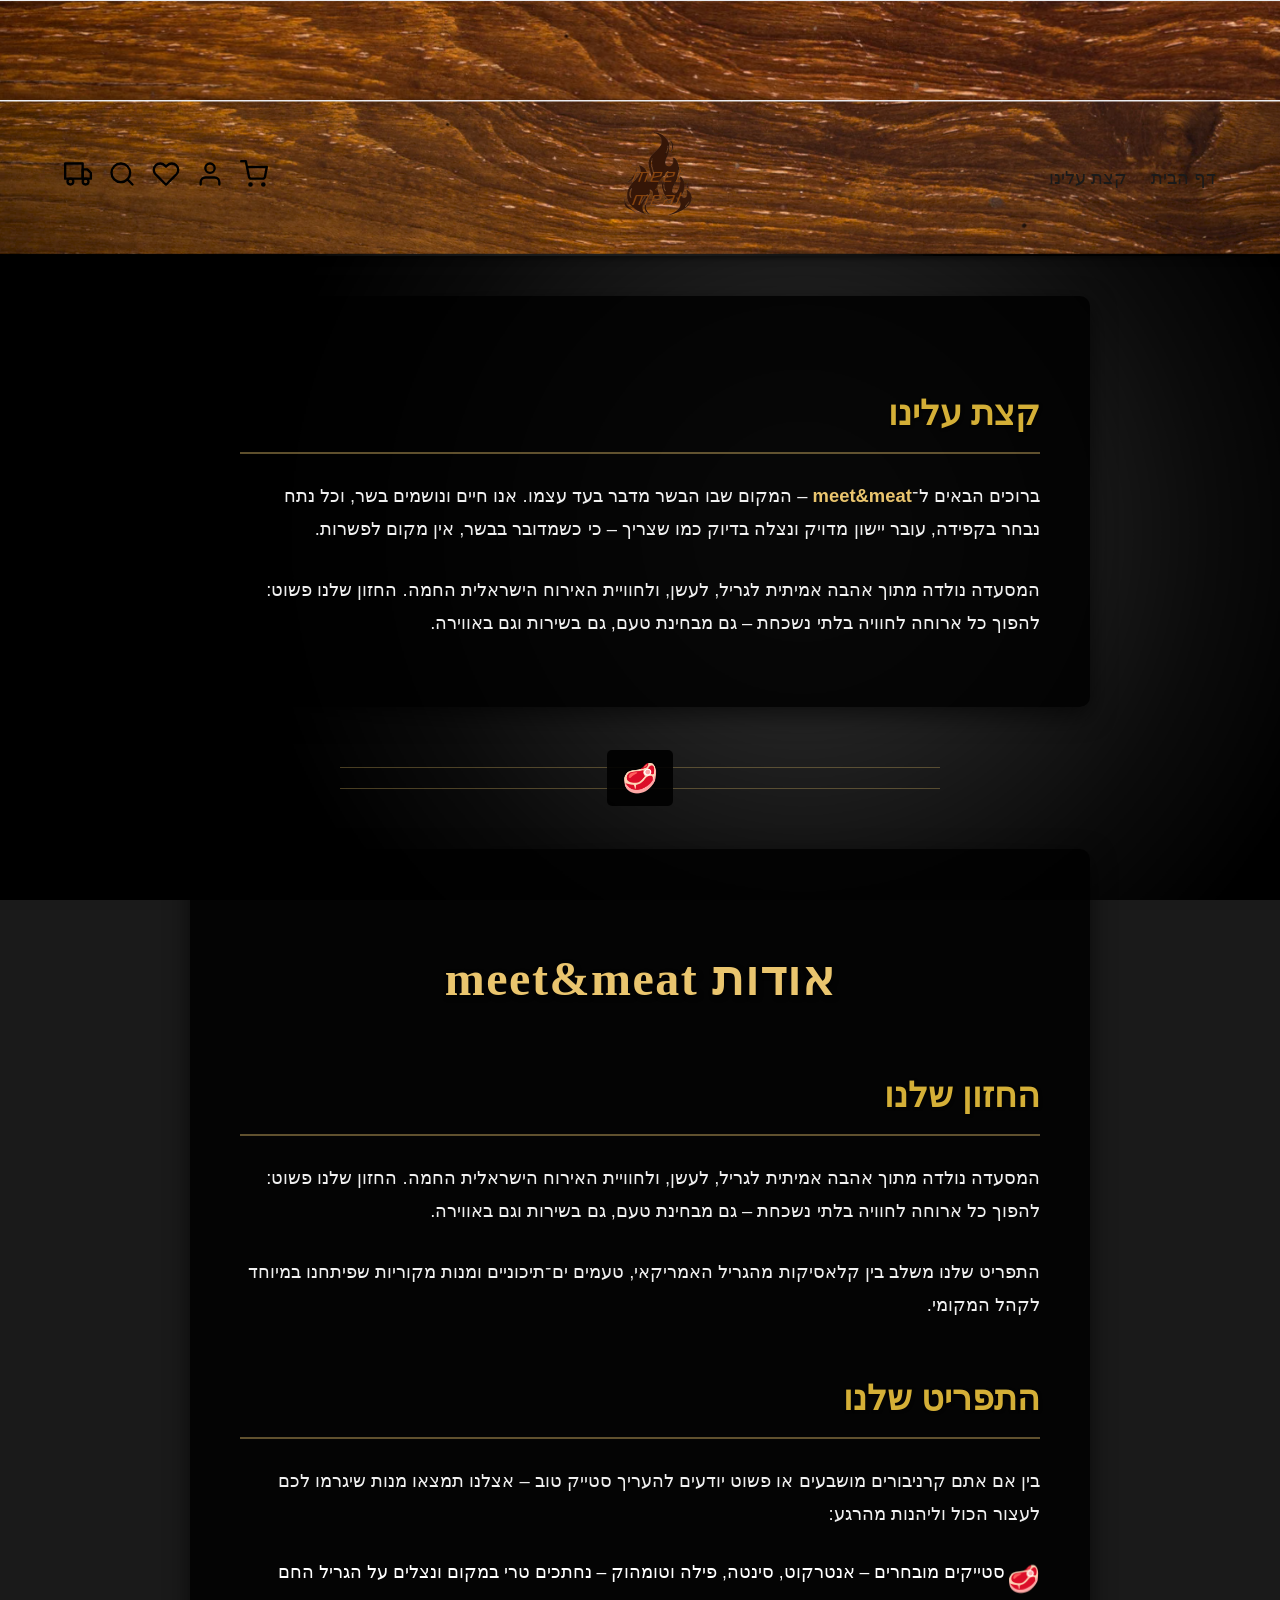
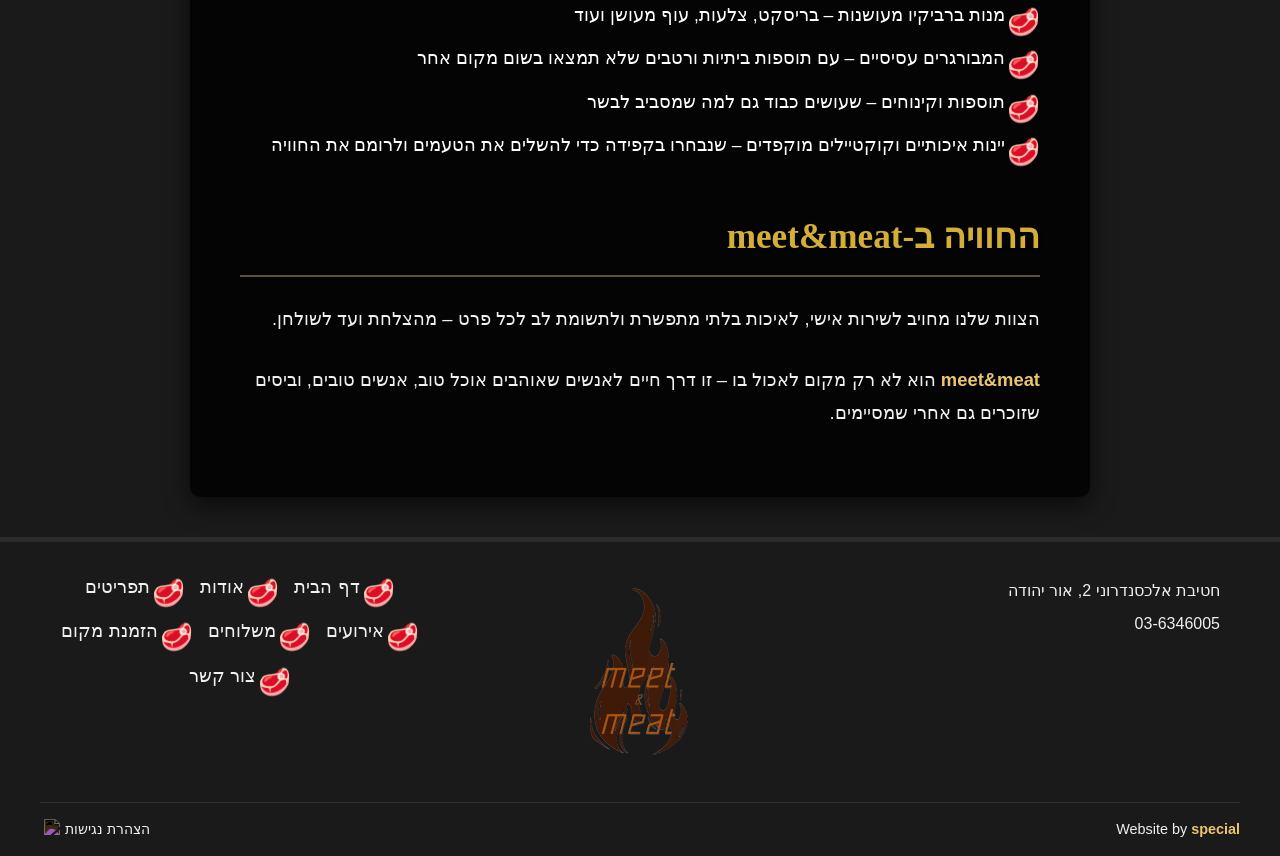
==== html/About1.html @ e1fad588 "racheli 5" ====
<!DOCTYPE html>
<html lang="he" dir="rtl">
<head>
    <meta charset="UTF-8">
    <title>אודות</title>
    <link rel="stylesheet" href="../CSS/css.css">

</head>

<body class="About_body" id="AboutB">
      <header>
    <div class="header">

      <div class="nav_header">

        <div id="rightHead">
          <div id="homepaper"><a href="../html/Main.html">דף הבית</a></div>
          <div id="homepaper"><a href="../html/About1.html">קצת עלינו</a> </div>
        </div>
        <div><img src="../image/לוגו בלי רקע צבע טוב.png" width="80px" height="110px"></div>
        <div id="leftHead">
          <div id="icon"><img src="../image/shopping-cart.svg"></div>
          <div id="icon"><img src="../image/user.svg"></div>
          <div id="icon"><img src="../image/heart.svg"></div>
          <div id="icon"><img src="../image/search.svg"></div>
          <div id="icon"><img src="../image/truck.svg"></div>
        </div>
      </div>


    </div>
  </header>

   

    <section class="about-intro-section">
        <h2 class="section-title">קצת עלינו</h2>
        <p>ברוכים הבאים ל־<strong>meet&meat</strong> – המקום שבו הבשר מדבר בעד עצמו. אנו חיים ונושמים בשר, וכל נתח נבחר בקפידה, עובר יישון מדויק ונצלה בדיוק כמו שצריך – כי כשמדובר בבשר, אין מקום לפשרות.</p>
        <p>המסעדה נולדה מתוך אהבה אמיתית לגריל, לעשן, ולחוויית האירוח הישראלית החמה. החזון שלנו פשוט: להפוך כל ארוחה לחוויה בלתי נשכחת – גם מבחינת טעם, גם בשירות וגם באווירה.</p>
    </section>

    <div class="divider">
        <span class="divider-icon">🥩</span>
    </div>

    <main class="about-content-main">
        <h1 class="main-about-title">אודות meet&meat</h1>

        <section class="content-section">
            <h2 class="section-title">החזון שלנו</h2>
            <p>המסעדה נולדה מתוך אהבה אמיתית לגריל, לעשן, ולחוויית האירוח הישראלית החמה. החזון שלנו פשוט: להפוך כל ארוחה לחוויה בלתי נשכחת – גם מבחינת טעם, גם בשירות וגם באווירה.</p>
            <p>התפריט שלנו משלב בין קלאסיקות מהגריל האמריקאי, טעמים ים־תיכוניים ומנות מקוריות שפיתחנו במיוחד לקהל המקומי.</p>
        </section>

        <section class="content-section">
            <h2 class="section-title">התפריט שלנו</h2>
            <p>בין אם אתם קרניבורים מושבעים או פשוט יודעים להעריך סטייק טוב – אצלנו תמצאו מנות שיגרמו לכם לעצור הכול וליהנות מהרגע:</p>
            <ul>
                <li>סטייקים מובחרים – אנטרקוט, סינטה, פילה וטומהוק – נחתכים טרי במקום ונצלים על הגריל החם</li>
                <li>מנות ברביקיו מעושנות – בריסקט, צלעות, עוף מעושן ועוד</li>
                <li>המבורגרים עסיסיים – עם תוספות ביתיות ורטבים שלא תמצאו בשום מקום אחר</li>
                <li>תוספות וקינוחים – שעושים כבוד גם למה שמסביב לבשר</li>
                <li>יינות איכותיים וקוקטיילים מוקפדים – שנבחרו בקפידה כדי להשלים את הטעמים ולרומם את החוויה</li>
            </ul>
        </section>

        <section class="content-section">
            <h2 class="section-title">החוויה ב-meet&meat</h2>
            <p>הצוות שלנו מחויב לשירות אישי, לאיכות בלתי מתפשרת ולתשומת לב לכל פרט – מהצלחת ועד לשולחן.</p>
            <p><strong>meet&meat</strong> הוא לא רק מקום לאכול בו – זו דרך חיים לאנשים שאוהבים אוכל טוב, אנשים טובים, וביסים שזוכרים גם אחרי שמסיימים.</p>
        </section>
    </main>

    <footer class="contact-footer">
        <div class="footer-content">
            <div class="footer-section contact-details">
                <p>חטיבת אלכסנדרוני 2, אור יהודה</p>
                <p>03-6346005</p>
            </div>
            <div class="footer-section footer-logo">
                <img src="../image/לוגו בלי רקע צבע טוב.png" alt="לוגו המסעדה - אצל שוכי במטבח" class="shuchi-logo">
                </div>
            <div class="footer-section footer-links">
                <ul>
                    <li><a href="#">דף הבית</a></li>
                    <li><a href="#">אודות</a></li>
                    <li><a href="#">תפריטים</a></li>
                    <li><a href="#">אירועים</a></li>
                    <li><a href="#">משלוחים</a></li>
                    <li><a href="#">הזמנת מקום</a></li>
                    <li><a href="#">צור קשר</a></li>
                </ul>
            </div>
        </div>
        <div class="footer-bottom">
            <span class="website-by">Website by <span class="special-text">special</span></span>
            <span class="accessibility-statement">הצהרת נגישות <img src="../image/accessibility-icon.png" alt="נגישות" class="accessibility-icon"></span>
            </div>
    </footer>

</body>
</html>
---- CSS/css.css ----
body {
  font-family: Arial, Helvetica, sans-serif;
  margin: 0;
  direction: rtl;
  background-image: url(../image/screen2.png);
  background-size: cover;
  background-attachment: fixed;
  background-color: #121212;
  color: #f0f0f0;
  line-height: 1.6;
}

/* --- עיצובי המודל (חלון קופץ) וטפסים --- */
.modal-backdrop {
  position: fixed;
  inset: 0;
  background: rgba(0, 0, 0, 0.45);
  display: flex;
  align-items: center;
  justify-content: center;
  z-index: 9999;
}

.newh2 {
  text-align: center;
}

.modal {
  background: #8e511c;
  border-radius: 8px;
  max-width: 380px;
  width: 90%;
  padding: 24px;
  box-shadow: 0 4px 12px rgba(0, 0, 0, 0.25);
  position: relative;
}

.modal h2 {
  margin-top: 0;
  font-size: 1.4rem;
  text-align: center;
}

.modal button {
  width: 100%;
  padding: 10px 0;
  margin-top: 12px;
  font-size: 1rem;
  border: none;
  border-radius: 6px;
  cursor: pointer;
  transition: background .2s;
}

.primary {
  background: #eac56e;
  color: #fff;
}

.primary:hover {
  background: #ffffff;
  color: black;
}

.secondary {
  background: #eac56e;
  color: #fff;
}

.secondary:hover {
  background: #fff;
  color: black;
}

.enterManager {
  background: #eac56e;
  color: #fff;
}

.enterManager:hover {
  background: #fff;
  color: black;
}

/* כפתור סגירה */
.close {
  position: absolute;
  top: 8px;
  right: 8px;
  width: auto;
  padding: 0;
  margin: 0;
  font-size: 1.2rem;
  line-height: 1;
  background: none;
  border: none;
  cursor: pointer;
  color: #666;
  width: 32px;
}

/* טופס הכניסה שמוסתר בהתחלה */
#loginForm {
  display: none;
  margin-top: 20px;
}

#loginForm input {
  width: 95%;
  padding: 8px;
  margin-top: 8px;
  border: 1px solid #ccc;
  border-radius: 4px;
  font-size: 1rem;
}

#loginForm .submit {
  margin-top: 14px;
  background: #eac56e;
  color: #fff;
}

#loginForm .submit:hover {
  background: #fff;
}

.new-Pop {
  position: fixed;
  flex-direction: column;
  inset: 0;
  background: rgba(0, 0, 0, 0.45);
  display: flex;
  align-items: center;
  justify-content: center;
  z-index: 9999;
}

.modalNEW {
  background: #8e511c;
  border-radius: 8px;
  max-width: 600px;
  height: 380px;
  width: 90%;
  padding: 24px;
  box-shadow: 0 4px 12px rgba(0, 0, 0, 0.25);
  position: relative;
}

/* השדות והכפתור בטופס */
#loginFormNew input,
#loginFormNew button {
  width: 100%;
  box-sizing: border-box;
}

#loginFormNew input {
  width: 100%;
  padding: 8px 10px;
  font-size: 1rem;
  border: 1px solid #ccc;
  border-radius: 4px;
  margin-bottom: 20px;
}

#loginFormNew input:last-child {
  margin-bottom: 0;
}

/* ריווח פנימי נעים יותר לשדות */
#loginFormNew input {
  padding: 8px 10px;
  font-size: 1rem;
  border: 1px solid #ccc;
  border-radius: 4px;
}

/* סגנון לכפתור (דוגמה) */
#loginFormNew .submit {
  padding: 10px 0;
  background: #eac56e;
  color: #fff;
  border: none;
  border-radius: 6px;
  cursor: pointer;
  font-size: 1rem;
}

/* עיצוב טופס המנהל */
#manager {
  display: flex;
  flex-direction: column;
  gap: 12px;
  width: 100%;
}

/* שדות קלט */
#manager input {
  width: 100%;
  padding: 10px 12px;
  font-size: 1rem;
  border: 1px solid #ccc;
  border-radius: 6px;
  box-sizing: border-box;
  background: #fff;
  text-align: right;
}

/* כפתור כניסה */
#manager .submit {
  width: 100%;
  padding: 12px 0;
  background: #eac56e;
  color: #fff;
  font-weight: bold;
  border: none;
  border-radius: 6px;
  cursor: pointer;
  transition: .25s;
}

#manager .submit:hover {
  background: #d8bc5e;
}

.ManagerD1 {
  position: fixed;
  inset: 0;
  background: rgba(0, 0, 0, 0.45);
  display: flex;
  align-items: center;
  justify-content: center;
  z-index: 9999;
}

/* --- סגנונות ספציפיים לדף האודות --- */
body.About_body {
  font-family: Arial, sans-serif;
  line-height: 1.6;
  color: white;
  padding-top: 100px; /* **חשוב: התאם את הערך הזה לגובה המדויק של סרגל הניווט שלך** */
}

/* סגנון כללי לבלוקים המכילים את התוכן הראשי */
.about-intro-section,
.about-content-main {
  max-width: 900px;
  margin: 40px auto;
  background-color: rgba(0, 0, 0, 0.85);
  border-radius: 10px;
  box-shadow: 0 8px 25px rgba(0, 0, 0, 0.6);
  padding: 40px 50px;
  box-sizing: border-box;
}

/* כותרת "אודות meet&meat" הראשית (H1) */
.main-about-title {
  color: #EAC56E;
  text-align: center;
  font-family: 'Georgia', serif;
  font-size: 3em;
  margin-bottom: 40px;
  text-shadow: 2px 2px 5px rgba(0,0,0,0.7);
  letter-spacing: 1.5px;
  padding-top: 20px;
}

/* כותרות סעיפים (H2) */
.section-title {
  color: #D4AF37;
  font-family: 'Georgia', serif;
  font-size: 2.2em;
  margin-top: 50px;
  margin-bottom: 25px;
  text-align: right;
  text-shadow: 1px 1px 3px rgba(0,0,0,0.5);
  border-bottom: 2px solid rgba(234, 197, 110, 0.4);
  padding-bottom: 10px;
}

/* פסקאות */
p {
  font-family: 'Arial', sans-serif;
  font-size: 1.15em;
  margin-bottom: 1.5em;
  line-height: 1.8;
  text-align: right;
  color: #F0F0F0;
}

/* הדגשות טקסט */
strong {
  color: #EAC56E;
  font-weight: bold;
}

/* עיצוב רשימות */
ul {
  list-style: none;
  padding: 0;
  margin-top: 20px;
}

ul li {
  font-family: 'Arial', sans-serif;
  font-size: 1.1em;
  margin-bottom: 15px;
  padding-right: 35px;
  position: relative;
  line-height: 1.6;
}

ul li::before {
  content: '🥩';
  color: #EAC56E;
  position: absolute;
  right: 0;
  top: 0;
  font-size: 1.5em;
}

/* המפריד הויזואלי */
.divider {
  text-align: center;
  margin: 60px auto;
  position: relative;
  width: 70%;
  max-width: 600px;
  border-top: 1px solid rgba(234, 197, 110, 0.3);
  border-bottom: 1px solid rgba(234, 197, 110, 0.3);
  padding: 10px 0;
}

.divider-icon {
  position: absolute;
  top: 50%;
  left: 50%;
  transform: translate(-50%, -50%);
  background-color: rgba(0, 0, 0, 0.9);
  padding: 5px 15px;
  border-radius: 5px;
  color: #EAC56E;
  font-size: 1.8em;
}

/* --- עיצוב הפוטר הכללי (תחתית הדף) --- */
.contact-footer {
    background-color: #1a1a1a;
    color: #f0f0f0;
    padding: 30px 0 15px 0;
    text-align: center;
    direction: rtl;
    font-family: Arial, sans-serif;
    border-top: 5px solid #2c2c2c;
}

/* קונטיינר לתוכן הראשי של הפוטר */
.footer-content {
    display: flex;
    justify-content: space-around;
    align-items: flex-start;
    max-width: 1200px;
    margin: 0 auto;
    padding-bottom: 30px;
}

/* כל סעיף בפוטר (פרטים, לוגו, קישורים) */
.footer-section {
    flex: 1;
    padding: 0 20px;
    text-align: center;
}

/* סעיף פרטי יצירת קשר */
.footer-section.contact-details {
    text-align: right;
    margin-left: auto;
}
.footer-section.contact-details p {
    margin: 5px 0;
    font-size: 1em;
}

/* סעיף הלוגו */
.footer-section.footer-logo {
    display: flex;
    justify-content: center;
    align-items: center;
    flex-direction: column;
}

.shuchi-logo {
    max-width: 180px;
    height: auto;
    filter: brightness(1.2);
}

/* סעיף הקישורים - עכשיו בשורה אחת */
.footer-section.footer-links {
    display: flex;
    justify-content: center;
    flex-wrap: wrap;
    gap: 15px;
    text-align: center;
    margin: 0 auto;
    max-width: 700px;
}

.footer-section.footer-links ul {
    list-style: none;
    padding: 0;
    margin: 0;
    display: flex;
    flex-wrap: wrap;
    justify-content: center;
    gap: 15px;
}

.footer-section.footer-links ul li {
    margin-bottom: 0;
}

.footer-section.footer-links ul li a {
    color: #f0f0f0;
    text-decoration: none;
    font-size: 1.05em;
    transition: color 0.2s ease-in-out;
    white-space: nowrap;
}

.footer-section.footer-links ul li a:hover {
    color: #eac56e;
}

/* החלק התחתון של הפוטר (Website by, נגישות) */
.footer-bottom {
    border-top: 1px solid rgba(255, 255, 255, 0.1);
    padding-top: 15px;
    display: flex;
    justify-content: space-between;
    align-items: center;
    max-width: 1200px;
    margin: 0 auto;
    font-size: 0.9em;
}

.website-by .special-text {
    font-weight: bold;
    color: #eac56e;
}

.accessibility-statement {
    display: flex;
    align-items: center;
    gap: 5px;
}

.accessibility-icon {
    width: 20px;
    height: 20px;
    filter: invert(1);
}

/* רספונסיביות - להתאמה למסכים קטנים */
@media (max-width: 768px) {
    .footer-content {
        flex-direction: column;
        align-items: center;
    }

    .footer-section {
        margin-bottom: 20px;
        padding: 0;
    }

    .footer-section.contact-details,
    .footer-section.footer-links {
        text-align: center;
        margin-left: 0;
        margin-right: 0;
    }

    .footer-section.footer-links ul {
        flex-direction: column;
        gap: 5px;
    }

    .footer-section.footer-links ul li {
        margin-bottom: 5px;
    }

    .footer-bottom {
        flex-direction: column;
        gap: 10px;
    }
}
/* עיצוב כללי */
body {
    direction: rtl;
    margin: 0;
    font-family: 'Rubik', sans-serif;
    background-color: #1a1a1a;
    /* שחור עמוק */
    color: #fff;
}

/* כותרת */
header {
    position: sticky;
    top: 0;
    width: 100%;
    background-image: url('../image/סרגל\ למעלה.png');
    background-size: cover;
    background-repeat: no-repeat;
    background-position: center;
    padding: 1rem 0;
    box-shadow: 0 2px 6px rgba(0, 0, 0, 0.5);
}

/* תפריט ניווט */
/* תפריט ניווט כללי */
.nav_header {
  display: flex;
  justify-content: space-between;
  align-items: center;
  padding: 0.5rem 5%;
  font-family: 'Varela Round', sans-serif;
}

/* צד ימין — קישורים */
#rightHead {
  display: flex;
  gap: 1.5rem;
  align-items: center;
}

#homepaper {
  font-size: 1.1rem;
  color: #fff;
  cursor: pointer;
  text-decoration: none;
  transition: color 0.3s ease;
}

#homepaper:hover {
  color: #ffd28d;
}

/* מרכז — לוגו */
.nav_header img {
  max-height: 100px;
  transition: transform 0.3s ease;
}

.nav_header img:hover {
  transform: scale(1.05);
}

/* צד שמאל — אייקונים */
#leftHead {
  display: flex;
  gap: 1rem;
  align-items: center;
}

#icon {
  position: relative;
  cursor: pointer;
}

#icon img {
  width: 28px;
  height: 28px;
  filter: brightness(0.95);
  transition: transform 0.3s ease, filter 0.3s ease;
}

#icon img:hover {
  transform: scale(1.15);
  filter: brightness(1.2);
}


a{
    text-decoration: none;
    color: #1a1a1a;
}
a:hover {
  color: #ffd28d; /* גוון זהוב נחמד */
}
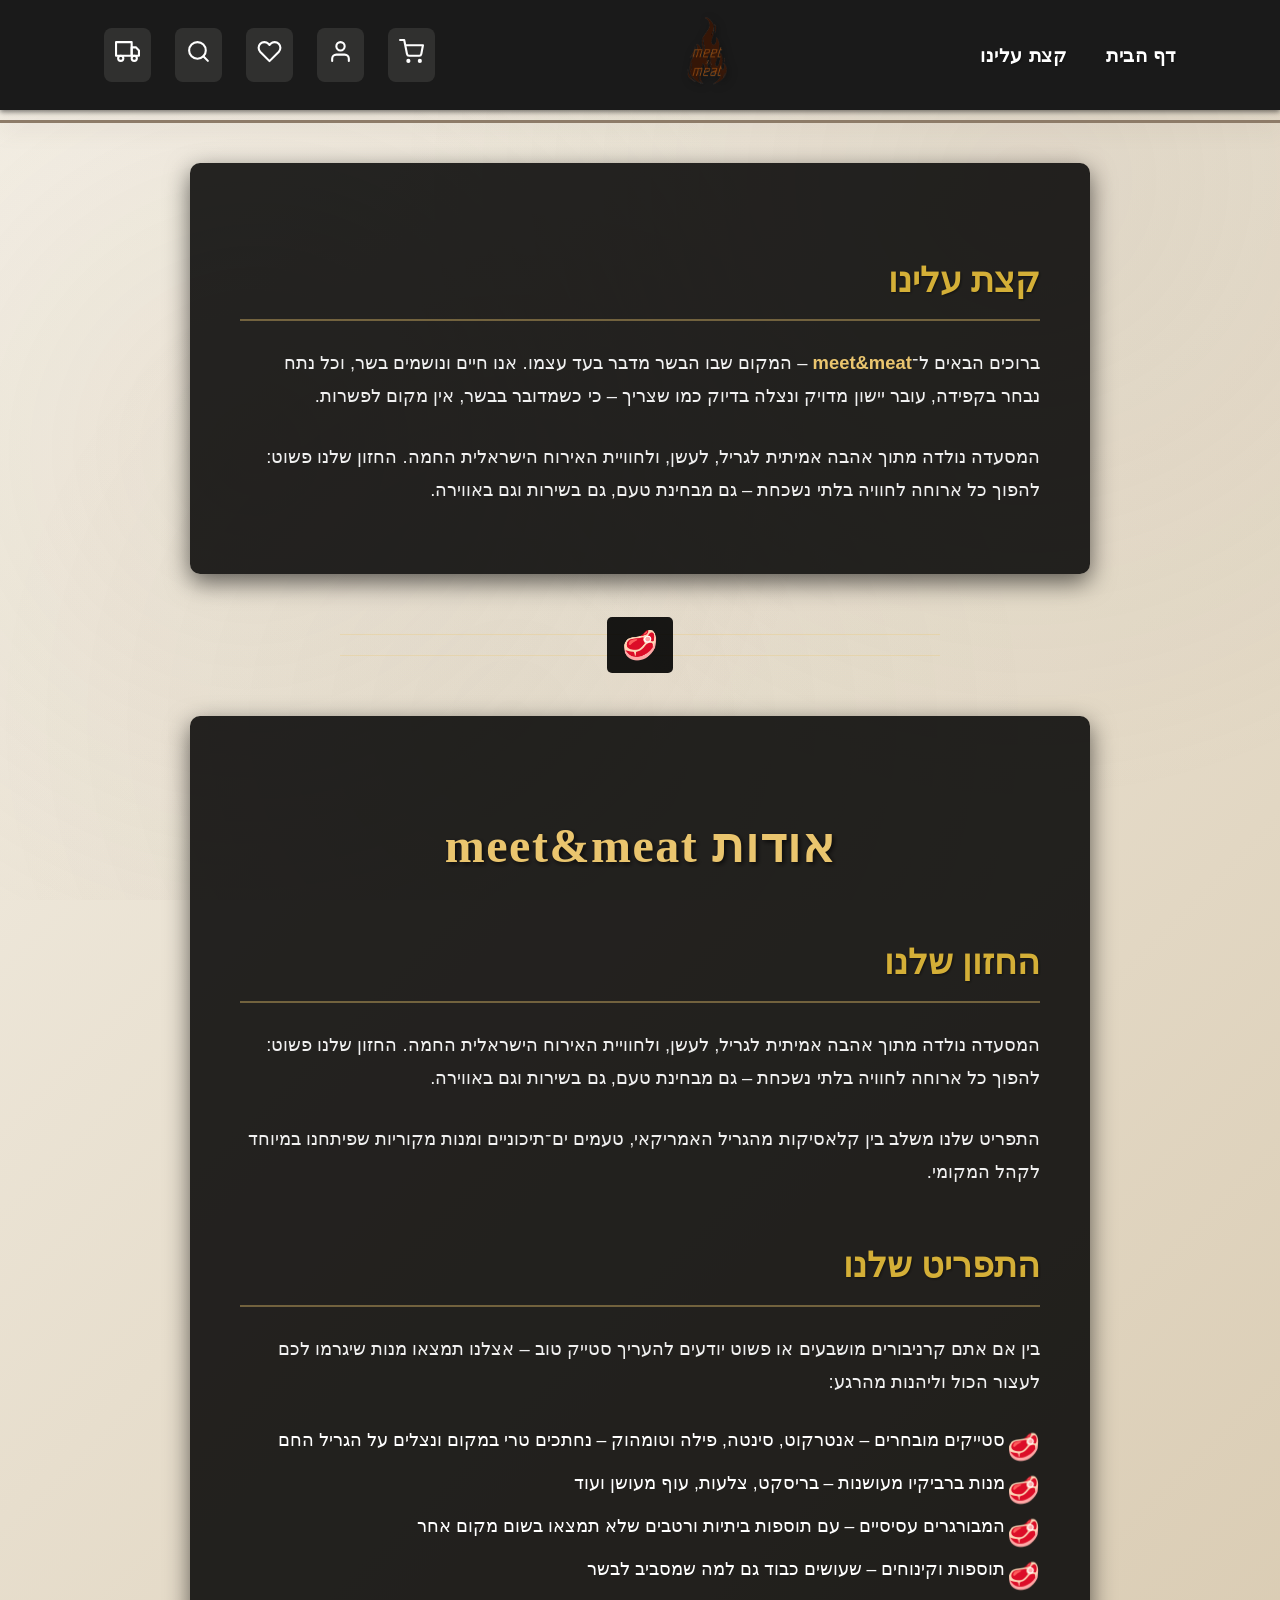
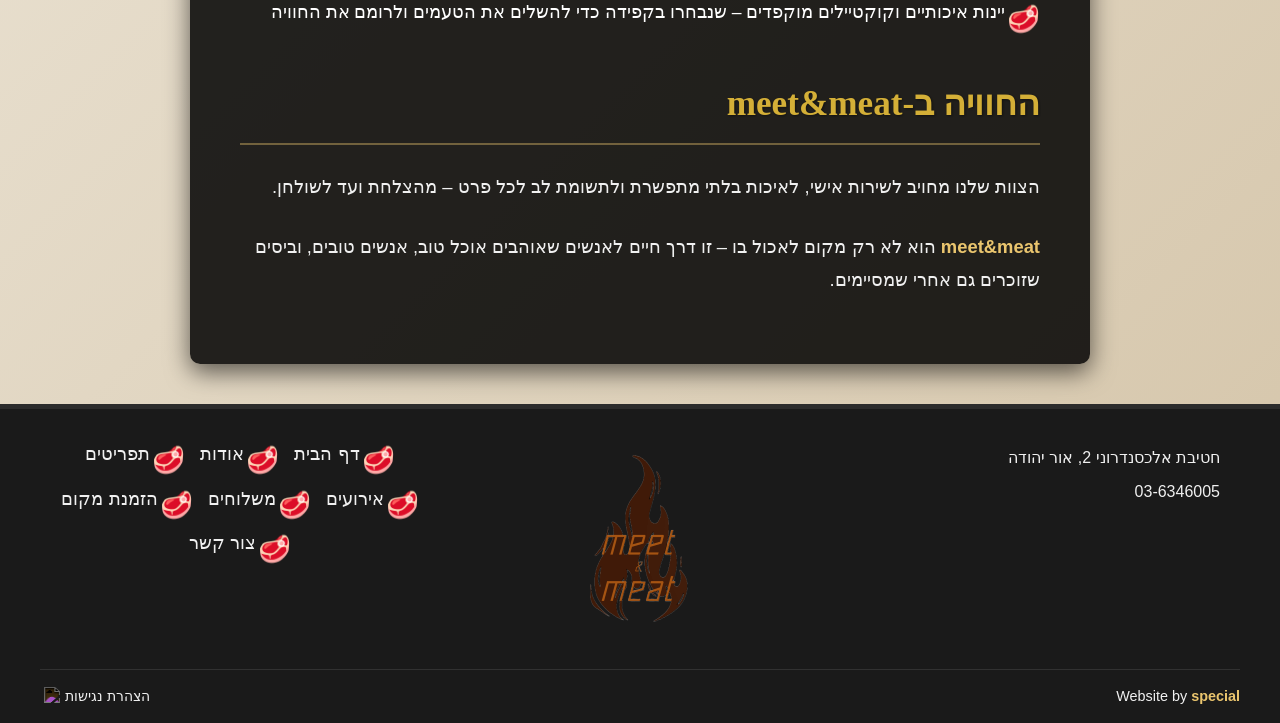
==== commit dc6d6dbc: "racheli 8" ====
--- a/html/About1.html
+++ b/html/About1.html
@@ -6,6 +6,8 @@
     <meta charset="UTF-8">
     <title>אודות</title>
     <link rel="stylesheet" href="../CSS/css.css">
+                    <link rel="stylesheet" href="../CSS/oved_bakfar_style.css">
+
 
 </head>
 
--- a/CSS/css.css
+++ b/CSS/css.css
@@ -1,14 +1,80 @@
+
+/* כללי גוף הדף הכללי - מוגדר פעם אחת בלבד */
 body {
   font-family: Arial, Helvetica, sans-serif;
   margin: 0;
   direction: rtl;
-  background-image: url(../image/screen2.png);
-  background-size: cover;
-  background-attachment: fixed;
-  background-color: #121212;
-  color: #f0f0f0;
+  background-image: url(../image/screen2.png); /* הרקע הקיים */
+  background-size: cover; /* מכסה את כל השטח */
+  background-attachment: fixed; /* שהרקע לא יזוז בגלילה */
+  background-color: #121212; /* צבע גיבוי לרקע */
+  color: #f0f0f0; /* צבע טקסט כללי בהיר */
   line-height: 1.6;
 }
+
+/* --- עיצובי סרגל הניווט (Header) --- */
+.header {
+  position: fixed; /* קבוע בראש הדף */
+  top: 0; /* מיושר לראש הדף */
+  width: 100%; /* רוחב מלא */
+  background-color: #1a1a1a; /* צבע רקע כהה (כמו בתמונה) */
+  color: white;
+  z-index: 1000; /* וודא שהוא מעל שאר התוכן */
+  padding: 10px 0; /* ריווח פנימי עליון ותחתון */
+  box-shadow: 0 2px 5px rgba(0,0,0,0.5); /* צל עדין */
+  display: flex; /* כדי ליישר את התוכן בתוכו */
+  justify-content: center; /* יישור מרכזי של ה-nav_header */
+  align-items: center;
+  height: 110px; /* גובה קבוע, חשוב ל-padding-top של ה-body */
+  box-sizing: border-box; /* וודא שהpadding כלול בגובה */
+}
+
+.nav_header {
+  display: flex;
+  justify-content: space-between;
+  align-items: center;
+  width: 100%;
+  max-width: 1200px; /* הגבלת רוחב התוכן של הסרגל */
+  padding: 0 20px; /* ריווח מהצדדים */
+  box-sizing: border-box;
+}
+
+#rightHead, #leftHead {
+  display: flex;
+  align-items: center;
+  gap: 20px; /* רווח בין אלמנטים */
+}
+
+#homepaper a {
+  color: white;
+  text-decoration: none;
+  font-size: 1.1em;
+  transition: color 0.2s;
+}
+
+#homepaper a:hover {
+  color: #eac56e;
+}
+
+#leftHead #icon img {
+  width: 25px; /* גודל אייקונים */
+  height: 25px;
+  filter: invert(1); /* הופך אייקונים שחורים ללבנים */
+  cursor: pointer;
+  transition: transform 0.2s;
+}
+
+#leftHead #icon img:hover {
+  transform: scale(1.1);
+}
+
+/* לוגו בתוך הכותרת */
+.header img {
+  width: 80px;
+  height: 110px;
+  object-fit: contain;
+}
+
 
 /* --- עיצובי המודל (חלון קופץ) וטפסים --- */
 .modal-backdrop {
@@ -84,6 +150,7 @@
 
 /* כפתור סגירה */
 .close {
+
   position: absolute;
   top: 8px;
   right: 8px;
@@ -146,9 +213,53 @@
   position: relative;
 }
 
-/* השדות והכפתור בטופס */
+#loginForm input:focus {
+    border-color: #8b0000;
+    outline: none;
+    box-shadow: 0 0 0 3px rgba(139, 0, 0, 0.1);
+}
+
+#loginForm .submit {
+    margin-top: 1.2rem;
+    background: #8b0000;
+    color: #ffffff;
+    border: 1px solid #8b0000;
+}
+
+#loginForm .submit:hover {
+    background: #a01010;
+}
+
+/* מודל חדש גדול */
+.new-Pop {
+    position: fixed;
+    inset: 0;
+    background: rgba(0, 0, 0, 0.6);
+    backdrop-filter: blur(4px);
+    display: flex;
+    flex-direction: column;
+    align-items: center;
+    justify-content: center;
+    z-index: 9999;
+}
+
+.modalNEW {
+    background: #ffffff;
+    border-radius: 12px;
+    max-width: 600px;
+    height: auto;
+    min-height: 400px;
+    width: 90%;
+    padding: 2.5rem;
+    box-shadow: 0 20px 60px rgba(0, 0, 0, 0.15);
+    position: relative;
+    border: 1px solid #e5e5e5;
+}
+
+/* טופס התחברות חדש */
 #loginFormNew input,
 #loginFormNew button {
+
   width: 100%;
   box-sizing: border-box;
 }
@@ -237,7 +348,7 @@
   font-family: Arial, sans-serif;
   line-height: 1.6;
   color: white;
-  padding-top: 100px; /* **חשוב: התאם את הערך הזה לגובה המדויק של סרגל הניווט שלך** */
+  padding-top: 120px; /* גובה ההאדר הוא 110px, אז 120px יתן מרווח 10px מהתוכן */
 }
 
 /* סגנון כללי לבלוקים המכילים את התוכן הראשי */
@@ -492,98 +603,23 @@
         flex-direction: column;
         gap: 10px;
     }
-}
-/* עיצוב כללי */
-body {
-    direction: rtl;
-    margin: 0;
-    font-family: 'Rubik', sans-serif;
-    background-color: #1a1a1a;
-    /* שחור עמוק */
-    color: #fff;
-}
-
-/* כותרת */
-header {
-    position: sticky;
-    top: 0;
-    width: 100%;
-    background-image: url('../image/סרגל\ למעלה.png');
-    background-size: cover;
-    background-repeat: no-repeat;
-    background-position: center;
-    padding: 1rem 0;
-    box-shadow: 0 2px 6px rgba(0, 0, 0, 0.5);
-}
-
-/* תפריט ניווט */
-/* תפריט ניווט כללי */
-.nav_header {
-  display: flex;
-  justify-content: space-between;
-  align-items: center;
-  padding: 0.5rem 5%;
-  font-family: 'Varela Round', sans-serif;
-}
-
-/* צד ימין — קישורים */
-#rightHead {
-  display: flex;
-  gap: 1.5rem;
-  align-items: center;
-}
-
-#homepaper {
-  font-size: 1.1rem;
-  color: #fff;
-  cursor: pointer;
-  text-decoration: none;
-  transition: color 0.3s ease;
-}
-
-#homepaper:hover {
-  color: #ffd28d;
-}
-
-/* מרכז — לוגו */
-.nav_header img {
-  max-height: 100px;
-  transition: transform 0.3s ease;
-}
-
-.nav_header img:hover {
-  transform: scale(1.05);
-}
-
-/* צד שמאל — אייקונים */
-#leftHead {
-  display: flex;
-  gap: 1rem;
-  align-items: center;
-}
-
-#icon {
-  position: relative;
-  cursor: pointer;
-}
-
-#icon img {
-  width: 28px;
-  height: 28px;
-  filter: brightness(0.95);
-  transition: transform 0.3s ease, filter 0.3s ease;
-}
-
-#icon img:hover {
-  transform: scale(1.15);
-  filter: brightness(1.2);
-}
-
-
-a{
-    text-decoration: none;
-    color: #1a1a1a;
-}
-a:hover {
-  color: #ffd28d; /* גוון זהוב נחמד */
+
+    /* עיצוב עבור הקונטיינר של אייקון המשתמש ושם המשתמש */
+#userDisplay {
+    display: flex;
+    align-items: center; /* מיישר את הפריטים (אייקון ושם) למרכז אנכית */
+}
+
+/* עיצוב עבור שם המשתמש */
+#usernameDisplay {
+    margin-right: 5px;   /* רווח מימין לאייקון המשתמש (בעברית) */
+    color: black;        /* צבע הטקסט - תוכל לשנות לצבע שמתאים לעיצוב שלך */
+    font-weight: bold;   /* עובי הגופן */
+    /* font-size: 1.1em;  אם תרצה גודל גופן ספציפי, בטל את ההערה */
+}
+
+/* אופציונלי: שינוי סמן העכבר כאשר מרחפים מעל אזור המשתמש (נותן אינדיקציה שניתן ללחוץ) */
+#userDisplay:hover {
+    cursor: pointer;
+}
 }
--- a/CSS/oved_bakfar_style.css
+++ b/CSS/oved_bakfar_style.css
@@ -0,0 +1,649 @@
+/* עיצוב בהשראת "עובד בכפר" - צבעי אבן וחום טבעיים */
+
+/* צבעי בסיס:
+   --stone-light: #D4C4A8 (אבן בהירה)
+   --stone-medium: #B8A082 (אבן בינונית)
+   --stone-dark: #8D7B68 (אבן כהה)
+   --earth-brown: #7A6B5D (חום אדמה)
+   --warm-brown: #6B5D52 (חום חם)
+   --accent-orange: #C4915C (כתום חם)
+   --cream: #F5F1E8 (קרם)
+   --dark-text: #3D3528 (טקסט כהה)
+*/
+
+:root {
+    --stone-light: #D4C4A8;
+    --stone-medium: #B8A082;
+    --stone-dark: #8D7B68;
+    --earth-brown: #7A6B5D;
+    --warm-brown: #6B5D52;
+    --accent-orange: #C4915C;
+    --cream: #F5F1E8;
+    --dark-text: #3D3528;
+    --shadow-light: rgba(141, 123, 104, 0.2);
+    --shadow-medium: rgba(141, 123, 104, 0.4);
+}
+
+/* כללי גוף הדף */
+body {
+    direction: rtl;
+    margin: 0;
+    font-family: 'Georgia', 'Times New Roman', serif;
+    background: linear-gradient(135deg, var(--cream) 0%, var(--stone-light) 100%);
+    color: var(--dark-text);
+    line-height: 1.6;
+    min-height: 100vh;
+}
+
+/* טקסטורת רקע אבן */
+body::before {
+    content: '';
+    position: fixed;
+    top: 0;
+    left: 0;
+    right: 0;
+    bottom: 0;
+    background-image: 
+        radial-gradient(circle at 20% 50%, rgba(184, 160, 130, 0.1) 0%, transparent 50%),
+        radial-gradient(circle at 80% 20%, rgba(141, 123, 104, 0.1) 0%, transparent 50%),
+        radial-gradient(circle at 40% 80%, rgba(122, 107, 93, 0.05) 0%, transparent 50%);
+    pointer-events: none;
+    z-index: -1;
+}
+
+/* כותרת */
+header {
+    position: sticky;
+    top: 0;
+    width: 100%;
+    background: linear-gradient(135deg, var(--warm-brown) 0%, var(--earth-brown) 100%);
+    border-bottom: 3px solid var(--stone-dark);
+    box-shadow: 0 4px 20px var(--shadow-medium);
+    z-index: 100;
+}
+
+/* תפריט ניווט */
+.nav_header {
+    display: flex;
+    justify-content: space-between;
+    align-items: center;
+    padding: 1.5rem 5%;
+    max-width: 1200px;
+    margin: 0 auto;
+}
+
+/* צד ימין — קישורים */
+#rightHead {
+    display: flex;
+    gap: 2.5rem;
+    align-items: center;
+}
+
+#homepaper {
+    font-size: 1.1rem;
+    color: var(--cream);
+    cursor: pointer;
+    text-decoration: none;
+    font-weight: 600;
+    transition: all 0.3s ease;
+    letter-spacing: 0.5px;
+    text-shadow: 1px 1px 2px rgba(0,0,0,0.3);
+    position: relative;
+}
+
+#homepaper::after {
+    content: '';
+    position: absolute;
+    bottom: -5px;
+    left: 0;
+    width: 0;
+    height: 2px;
+    background: var(--accent-orange);
+    transition: width 0.3s ease;
+}
+
+#homepaper:hover::after {
+    width: 100%;
+}
+
+#homepaper:hover {
+    color: var(--accent-orange);
+    transform: translateY(-1px);
+}
+
+/* מרכז — לוגו */
+.nav_header img {
+    max-height: 80px;
+    transition: all 0.3s ease;
+    filter: drop-shadow(2px 2px 4px rgba(0,0,0,0.3));
+}
+
+.nav_header img:hover {
+    transform: scale(1.05);
+}
+
+/* צד שמאל — אייקונים */
+#leftHead {
+    display: flex;
+    gap: 1.5rem;
+    align-items: center;
+}
+
+#icon {
+    position: relative;
+    cursor: pointer;
+    padding: 10px;
+    border-radius: 8px;
+    background: rgba(245, 241, 232, 0.1);
+    transition: all 0.3s ease;
+    border: 1px solid transparent;
+}
+
+#icon:hover {
+    background: var(--stone-light);
+    border-color: var(--accent-orange);
+    transform: translateY(-2px);
+    box-shadow: 0 4px 12px var(--shadow-light);
+}
+
+#icon img {
+    width: 24px;
+    height: 24px;
+    filter: brightness(0) invert(1);
+    transition: all 0.3s ease;
+}
+
+#icon:hover img {
+    filter: brightness(0) saturate(100%) invert(36%) sepia(23%) saturate(593%) hue-rotate(351deg) brightness(94%) contrast(89%);
+}
+
+/* קישורים כלליים */
+a {
+    text-decoration: none;
+    color: var(--dark-text);
+    transition: color 0.3s ease;
+}
+
+a:hover {
+    color: var(--accent-orange);
+}
+
+/* כותרת ראשית */
+h1 {
+    color: var(--earth-brown);
+    margin-bottom: 2rem;
+    font-size: 2.5rem;
+    text-align: center;
+    font-weight: 700;
+    letter-spacing: 1px;
+    text-shadow: 2px 2px 4px var(--shadow-light);
+    font-family: 'Georgia', serif;
+}
+
+/* אזור מוצרים */
+#container {
+    display: grid;
+    grid-template-columns: repeat(auto-fit, minmax(300px, 1fr));
+    gap: 2.5rem;
+    padding: 3rem 2rem;
+    max-width: 1200px;
+    margin: 0 auto;
+}
+
+/* כרטיס מוצר */
+.product {
+    background: linear-gradient(145deg, var(--cream) 0%, #ffffff 100%);
+    border-radius: 15px;
+    overflow: hidden;
+    text-align: center;
+    border: 2px solid var(--stone-light);
+    transition: all 0.4s ease;
+    box-shadow: 
+        0 8px 25px var(--shadow-light),
+        inset 0 1px 0 rgba(255,255,255,0.8);
+    position: relative;
+}
+
+.product::before {
+    content: '';
+    position: absolute;
+    top: 0;
+    left: 0;
+    right: 0;
+    height: 4px;
+    background: linear-gradient(90deg, var(--accent-orange) 0%, var(--stone-dark) 100%);
+    opacity: 0;
+    transition: opacity 0.4s ease;
+}
+
+.product:hover::before {
+    opacity: 1;
+}
+
+.product:hover {
+    transform: translateY(-8px);
+    box-shadow: 
+        0 15px 40px var(--shadow-medium),
+        inset 0 1px 0 rgba(255,255,255,0.9);
+    border-color: var(--accent-orange);
+}
+
+/* תמונה של מנה */
+.Pimg {
+    width: 100%;
+    height: 220px;
+    object-fit: cover;
+    transition: all 0.4s ease;
+    filter: brightness(1.05);
+}
+
+.product:hover .Pimg {
+    transform: scale(1.05);
+    filter: brightness(1.1);
+}
+
+/* מידע על מנה */
+.productName {
+    margin: 1.5rem 1rem 0.5rem;
+    font-size: 1.4rem;
+    color: var(--earth-brown);
+    font-weight: 700;
+    letter-spacing: 0.5px;
+    font-family: 'Georgia', serif;
+    text-shadow: 1px 1px 2px var(--shadow-light);
+}
+
+.price {
+    margin: 0.5rem 1rem 1.5rem;
+    font-size: 1.3rem;
+    color: var(--accent-orange);
+    font-weight: 800;
+    font-family: 'Georgia', serif;
+}
+
+.price::before {
+    content: '₪';
+    margin-left: 4px;
+}
+
+/* כפתור הוספה לסל */
+#addToCart {
+    margin: 0 1.5rem 1.5rem;
+    padding: 14px 24px;
+    background: linear-gradient(135deg, var(--accent-orange) 0%, var(--warm-brown) 100%);
+    border: none;
+    border-radius: 10px;
+    color: var(--cream);
+    font-weight: 700;
+    font-size: 1rem;
+    cursor: pointer;
+    transition: all 0.3s ease;
+    letter-spacing: 0.5px;
+    width: calc(100% - 3rem);
+    font-family: 'Georgia', serif;
+    text-shadow: 1px 1px 2px rgba(0,0,0,0.3);
+    box-shadow: 
+        0 4px 15px rgba(196, 145, 92, 0.3),
+        inset 0 1px 0 rgba(255,255,255,0.2);
+}
+
+#addToCart:hover {
+    background: linear-gradient(135deg, var(--warm-brown) 0%, var(--earth-brown) 100%);
+    transform: translateY(-2px);
+    box-shadow: 
+        0 6px 20px rgba(196, 145, 92, 0.4),
+        inset 0 1px 0 rgba(255,255,255,0.3);
+}
+
+#addToCart:active {
+    transform: translateY(0);
+}
+
+/* אזור סל קניות */
+.cart {
+    padding: 3rem 2rem;
+    background: linear-gradient(145deg, var(--cream) 0%, #ffffff 100%);
+    color: var(--dark-text);
+    margin: 2rem;
+    border-radius: 20px;
+    border: 2px solid var(--stone-medium);
+    box-shadow: 
+        0 10px 30px var(--shadow-medium),
+        inset 0 1px 0 rgba(255,255,255,0.9);
+}
+
+.cart h2 {
+    font-size: 2rem;
+    margin-bottom: 2rem;
+    color: var(--earth-brown);
+    font-weight: 700;
+    text-align: center;
+    letter-spacing: 0.5px;
+    font-family: 'Georgia', serif;
+    text-shadow: 1px 1px 2px var(--shadow-light);
+}
+
+/* פריטי סל */
+.cartItem {
+    display: flex;
+    align-items: center;
+    justify-content: space-between;
+    gap: 1rem;
+    background: linear-gradient(135deg, var(--stone-light) 0%, var(--cream) 100%);
+    padding: 1.5rem;
+    margin-bottom: 1rem;
+    border-radius: 12px;
+    border: 1px solid var(--stone-medium);
+    transition: all 0.3s ease;
+    box-shadow: 0 2px 8px var(--shadow-light);
+}
+
+.cartItem:hover {
+    background: linear-gradient(135deg, var(--stone-medium) 0%, var(--stone-light) 100%);
+    transform: translateX(-5px);
+    box-shadow: 0 4px 15px var(--shadow-medium);
+}
+
+.cartItem img {
+    border-radius: 8px;
+    width: 60px;
+    height: 60px;
+    object-fit: cover;
+    border: 2px solid var(--stone-dark);
+    box-shadow: 0 2px 8px var(--shadow-light);
+}
+
+.cartItem span {
+    font-size: 1.1rem;
+    color: var(--dark-text);
+    flex-grow: 1;
+    text-align: right;
+    font-weight: 600;
+    font-family: 'Georgia', serif;
+}
+
+/* אייקון מחיקה */
+.cartItem #icon {
+    background: var(--cream);
+    border: 2px solid var(--stone-medium);
+    border-radius: 8px;
+    padding: 8px;
+}
+
+.cartItem #icon:hover {
+    background: #ffe6e6;
+    border-color: #cc6666;
+}
+
+.cartItem #icon img {
+    width: 18px;
+    height: 18px;
+    filter: brightness(0) saturate(100%) invert(25%) sepia(15%) saturate(347%) hue-rotate(353deg) brightness(97%) contrast(88%);
+}
+
+.cartItem #icon:hover img {
+    filter: brightness(0) saturate(100%) invert(15%) sepia(90%) saturate(4579%) hue-rotate(358deg) brightness(93%) contrast(109%);
+}
+
+/* סכום כולל */
+#totalPrice {
+    font-size: 2.2rem;
+    color: var(--accent-orange);
+    margin-top: 2rem;
+    font-weight: 800;
+    text-align: center;
+    padding: 2rem;
+    background: linear-gradient(135deg, var(--stone-light) 0%, var(--cream) 100%);
+    border-radius: 15px;
+    border: 2px solid var(--stone-medium);
+    letter-spacing: 0.5px;
+    font-family: 'Georgia', serif;
+    text-shadow: 1px 1px 2px var(--shadow-light);
+    box-shadow: 
+        0 6px 20px var(--shadow-light),
+        inset 0 1px 0 rgba(255,255,255,0.8);
+}
+
+/* כפתור תשלום */
+button#checkout-btn {
+    background: linear-gradient(135deg, var(--accent-orange) 0%, var(--warm-brown) 100%);
+    color: var(--cream);
+    padding: 16px 32px;
+    font-size: 1.1rem;
+    border: none;
+    border-radius: 12px;
+    cursor: pointer;
+    font-weight: 700;
+    letter-spacing: 0.5px;
+    transition: all 0.3s ease;
+    text-align: center;
+    font-family: 'Georgia', serif;
+    text-shadow: 1px 1px 2px rgba(0,0,0,0.3);
+    box-shadow: 
+        0 6px 20px rgba(196, 145, 92, 0.3),
+        inset 0 1px 0 rgba(255,255,255,0.2);
+}
+
+button#checkout-btn:hover {
+    background: linear-gradient(135deg, var(--warm-brown) 0%, var(--earth-brown) 100%);
+    transform: translateY(-3px);
+    box-shadow: 
+        0 8px 25px rgba(196, 145, 92, 0.4),
+        inset 0 1px 0 rgba(255,255,255,0.3);
+}
+
+.hidden {
+    display: none !important;
+}
+
+/* חלון קופץ */
+#popup {
+    position: fixed;
+    top: 0;
+    right: 0;
+    bottom: 0;
+    left: 0;
+    background-color: rgba(61, 53, 40, 0.8);
+    display: flex;
+    align-items: center;
+    justify-content: center;
+    z-index: 1000;
+}
+
+.popup-content {
+    background: linear-gradient(145deg, var(--cream) 0%, #ffffff 100%);
+    padding: 3rem;
+    border-radius: 20px;
+    position: relative;
+    width: 450px;
+    max-width: 90%;
+    box-shadow: 
+        0 25px 70px rgba(61, 53, 40, 0.3),
+        inset 0 1px 0 rgba(255,255,255,0.9);
+    direction: rtl;
+    border: 3px solid var(--stone-medium);
+}
+
+/* כפתור סגירה */
+#close-btn {
+    position: absolute;
+    top: 20px;
+    left: 25px;
+    font-size: 28px;
+    cursor: pointer;
+    color: var(--stone-dark);
+    font-weight: 400;
+    transition: all 0.3s ease;
+    width: 35px;
+    height: 35px;
+    display: flex;
+    align-items: center;
+    justify-content: center;
+    border-radius: 50%;
+    background: var(--stone-light);
+}
+
+#close-btn:hover {
+    color: var(--cream);
+    background: var(--accent-orange);
+    transform: rotate(90deg);
+}
+
+/* טופס תשלום */
+#payment-form {
+    display: flex;
+    flex-direction: column;
+    direction: rtl;
+}
+
+#payment-form h2 {
+    margin-bottom: 2rem;
+    color: var(--earth-brown);
+    text-align: center;
+    font-size: 1.8rem;
+    font-weight: 700;
+    letter-spacing: 0.5px;
+    font-family: 'Georgia', serif;
+    text-shadow: 1px 1px 2px var(--shadow-light);
+}
+
+#payment-form label {
+    font-weight: 600;
+    margin-bottom: 0.5rem;
+    color: var(--dark-text);
+    font-size: 1rem;
+    font-family: 'Georgia', serif;
+}
+
+#payment-form input {
+    padding: 14px 16px;
+    border: 2px solid var(--stone-medium);
+    border-radius: 10px;
+    font-size: 1rem;
+    background: var(--cream);
+    transition: all 0.3s ease;
+    margin-bottom: 1.5rem;
+    box-shadow: inset 0 2px 4px var(--shadow-light);
+    font-family: 'Georgia', serif;
+}
+
+#payment-form input:focus {
+    border-color: var(--accent-orange);
+    outline: none;
+    box-shadow: 
+        inset 0 2px 4px var(--shadow-light),
+        0 0 0 3px rgba(196, 145, 92, 0.2);
+    background: #ffffff;
+}
+
+#payment-form button {
+    margin-top: 1rem;
+    padding: 16px;
+    background: linear-gradient(135deg, var(--accent-orange) 0%, var(--warm-brown) 100%);
+    color: var(--cream);
+    border: none;
+    border-radius: 12px;
+    font-size: 1.1rem;
+    font-weight: 700;
+    cursor: pointer;
+    letter-spacing: 0.5px;
+    transition: all 0.3s ease;
+    font-family: 'Georgia', serif;
+    text-shadow: 1px 1px 2px rgba(0,0,0,0.3);
+    box-shadow: 
+        0 6px 20px rgba(196, 145, 92, 0.3),
+        inset 0 1px 0 rgba(255,255,255,0.2);
+}
+
+#payment-form button:hover {
+    background: linear-gradient(135deg, var(--warm-brown) 0%, var(--earth-brown) 100%);
+    transform: translateY(-2px);
+    box-shadow: 
+        0 8px 25px rgba(196, 145, 92, 0.4),
+        inset 0 1px 0 rgba(255,255,255,0.3);
+}
+
+/* אנימציות */
+.fade-out {
+    opacity: 0;
+    transform: translateY(10px);
+    transition: all 0.4s ease;
+}
+
+/* רספונסיבי */
+@media (max-width: 768px) {
+    .nav_header {
+        padding: 1rem 4%;
+        flex-wrap: wrap;
+        gap: 1rem;
+    }
+    
+    .nav_header img {
+        max-height: 60px;
+    }
+    
+    #rightHead {
+        gap: 1.5rem;
+    }
+    
+    #homepaper {
+        font-size: 1rem;
+    }
+    
+    #container {
+        grid-template-columns: 1fr;
+        padding: 2rem 1rem;
+        gap: 2rem;
+    }
+    
+    .product {
+        max-width: 400px;
+        margin: 0 auto;
+    }
+    
+    .cart {
+        margin: 1rem;
+        padding: 2rem 1rem;
+    }
+    
+    .popup-content {
+        width: 95%;
+        padding: 2rem 1.5rem;
+    }
+    
+    #totalPrice {
+        font-size: 2rem;
+    }
+    
+    h1 {
+        font-size: 2rem;
+    }
+}
+
+@media (max-width: 480px) {
+    .nav_header {
+        padding: 0.8rem 3%;
+    }
+    
+    #rightHead {
+        gap: 1rem;
+    }
+    
+    #leftHead {
+        gap: 0.8rem;
+    }
+    
+    #container {
+        padding: 1.5rem 0.8rem;
+    }
+    
+    .cartItem {
+        padding: 1rem;
+        flex-wrap: wrap;
+        text-align: center;
+    }
+    
+    .popup-content {
+        padding: 1.5rem 1rem;
+    }
+}
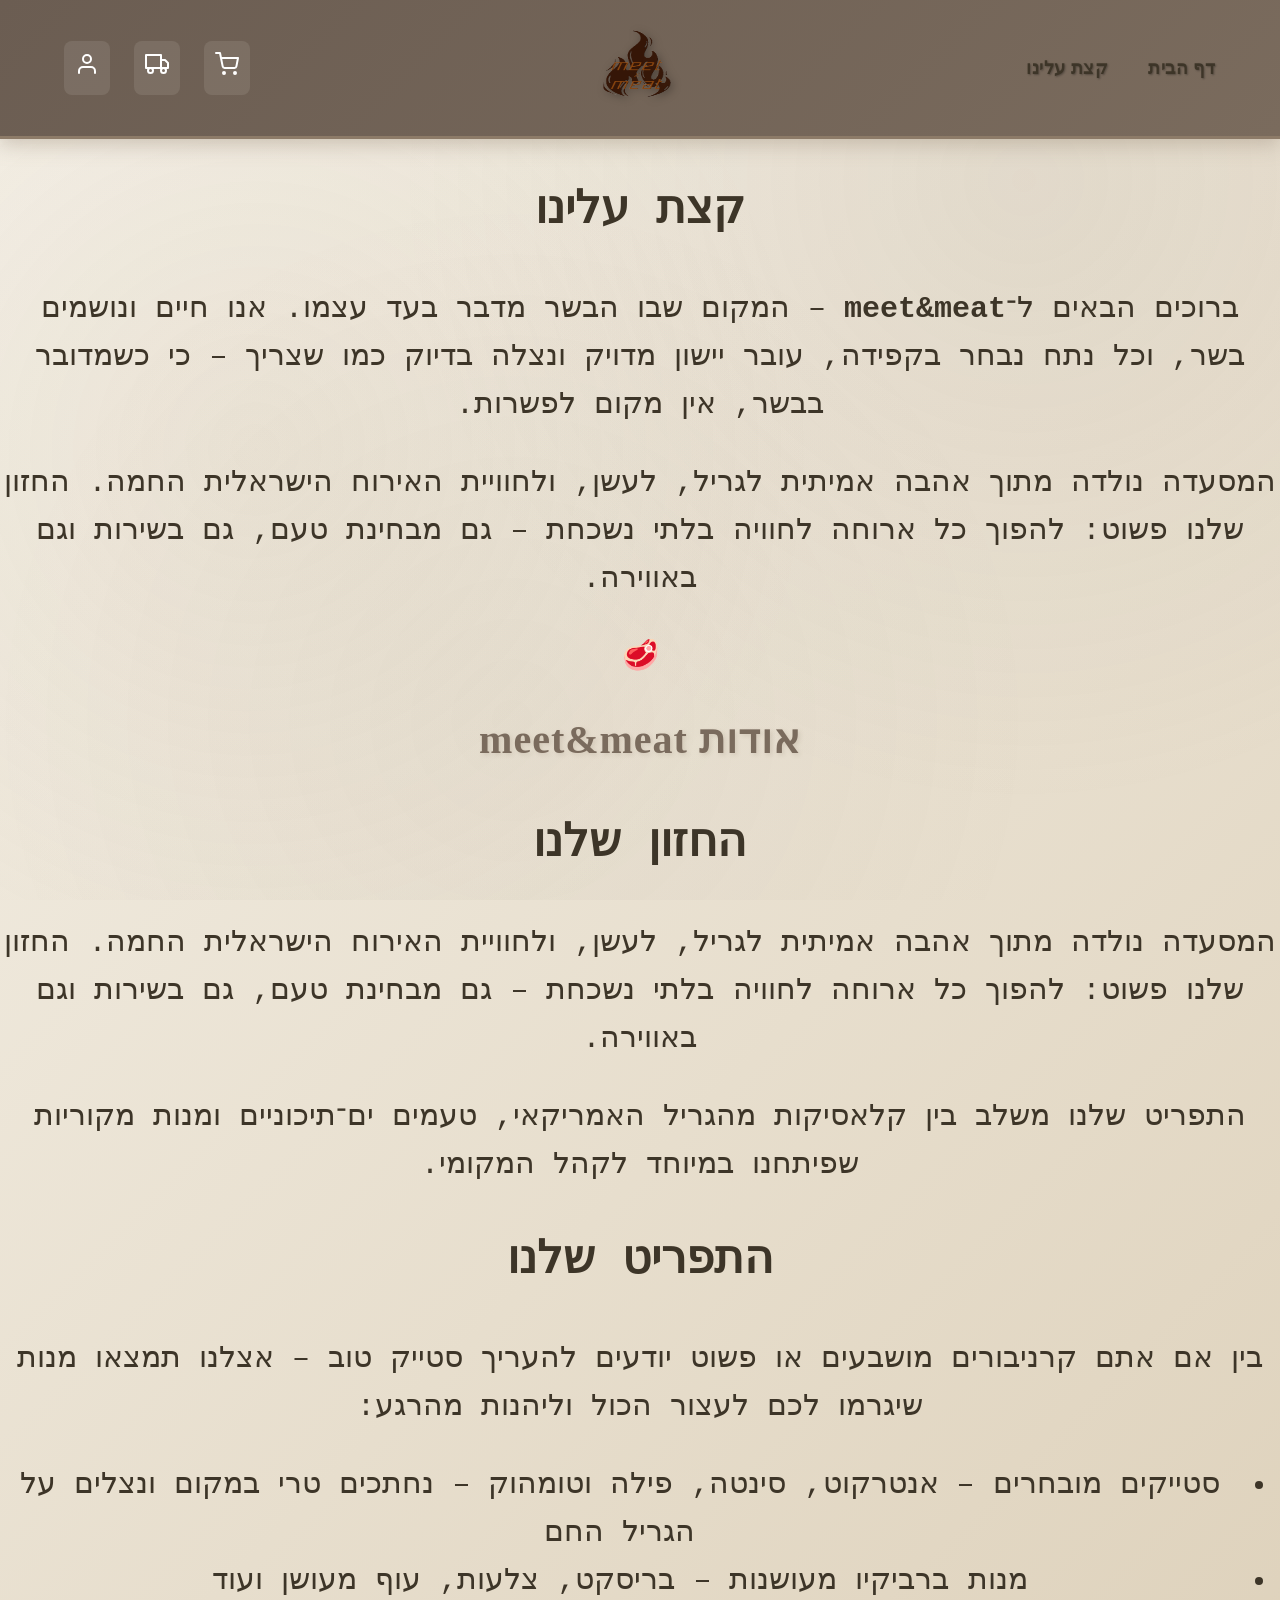
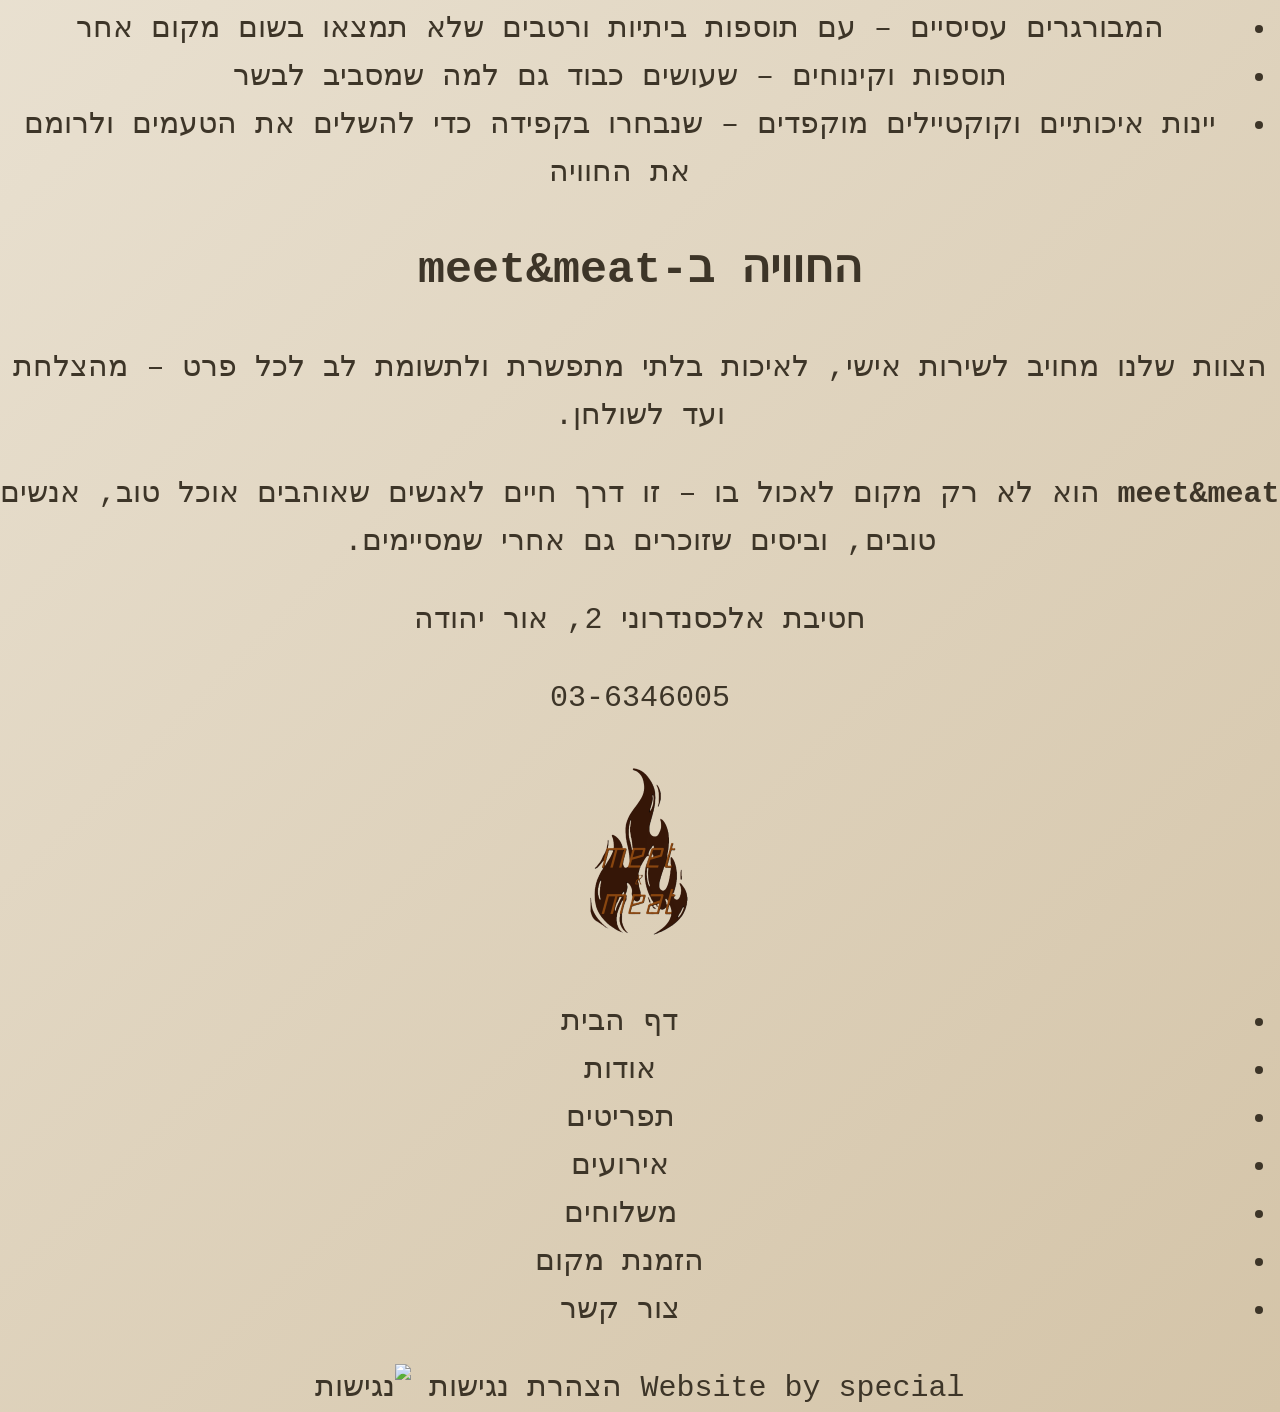
==== commit 967933cf: "manage" ====
--- a/html/About1.html
+++ b/html/About1.html
@@ -5,38 +5,38 @@
 <head>
     <meta charset="UTF-8">
     <title>אודות</title>
-    <link rel="stylesheet" href="../CSS/css.css">
-                    <link rel="stylesheet" href="../CSS/oved_bakfar_style.css">
-
+    <link rel="stylesheet" href="../CSS/oved_bakfar_style.css">
 
 </head>
 
 <body class="About_body" id="AboutB">
-      <header>
-    <div class="header">
+         <header>
+        <div class="header">
 
-      <div class="nav_header">
+            <div class="nav_header">
 
-        <div id="rightHead">
-          <div id="homepaper"><a href="../html/Main.html">דף הבית</a></div>
-          <div id="homepaper"><a href="../html/About1.html">קצת עלינו</a> </div>
+                <div id="rightHead">
+                    <div id="homepaper"><a href="../html/Main.html">דף הבית</a></div>
+                    <div id="homepaper"><a href="../html/About1.html">קצת עלינו</a> </div>
+                </div>
+                <div><img src="../image/לוגו בלי רקע צבע טוב.png" width="80px" height="110px"></div>
+                <div id="leftHead">
+
+                    
+                    <div id="icon"><a href="../HTML/cart.html"><img src="../image/shopping-cart.svg"></a></div>
+                    <div id="icon" class="icont"><img src="../image/truck.svg"></div>
+                    <div id="userHeader">
+                        <div id="icon"><a href="../html/orders.html"></a><img src="../image/user.svg"></div>
+                        <span id="usernameOR"></span>
+                    </div>
+                </div>
+            </div>
+
         </div>
-        <div><img src="../image/לוגו בלי רקע צבע טוב.png" width="80px" height="110px"></div>
-        <div id="leftHead">
-          <div id="icon"><img src="../image/shopping-cart.svg"></div>
-          <div id="icon"><img src="../image/user.svg"></div>
-          <div id="icon"><img src="../image/heart.svg"></div>
-          <div id="icon"><img src="../image/search.svg"></div>
-          <div id="icon"><img src="../image/truck.svg"></div>
-        </div>
-      </div>
-
-
-    </div>
-  </header>
+    </header>
 
    
-
+<div id="chchchc">
     <section class="about-intro-section">
         <h2 class="section-title">קצת עלינו</h2>
         <p>ברוכים הבאים ל־<strong>meet&meat</strong> – המקום שבו הבשר מדבר בעד עצמו. אנו חיים ונושמים בשר, וכל נתח נבחר בקפידה, עובר יישון מדויק ונצלה בדיוק כמו שצריך – כי כשמדובר בבשר, אין מקום לפשרות.</p>
@@ -101,6 +101,7 @@
             <span class="accessibility-statement">הצהרת נגישות <img src="../image/accessibility-icon.png" alt="נגישות" class="accessibility-icon"></span>
             </div>
     </footer>
+    </div>
 
 </body>
 </html>
--- a/CSS/oved_bakfar_style.css
+++ b/CSS/oved_bakfar_style.css
@@ -79,6 +79,11 @@
     align-items: center;
 }
 
+#chchchc{
+    text-align: center;
+    font-size: 30px;
+    font-family: 'Courier New', Courier, monospace;
+}
 #homepaper {
     font-size: 1.1rem;
     color: var(--cream);
@@ -128,6 +133,82 @@
     gap: 1.5rem;
     align-items: center;
 }
+
+/* רקע כהה חצי שקוף */
+#popupdel {
+  position: fixed;
+  top: 0;
+  left: 0;
+  width: 100%;
+  height: 100%;
+  background: rgba(0, 0, 0, 0.6);
+  display: flex;
+  align-items: center;
+  justify-content: center;
+  z-index: 9999;
+  animation: fadeIn 0.3s ease;
+}
+
+/* הקופסה הפנימית */
+.popupt-content {
+  background: #fff;
+  border-radius: 15px;
+  padding: 30px 25px;
+  width: 350px;
+  text-align: center;
+  box-shadow: 0px 8px 20px rgba(0, 0, 0, 0.2);
+  position: relative;
+  animation: slideDown 0.4s ease;
+}
+
+/* כפתור סגירה */
+#close-del-btn {
+  position: absolute;
+  top: 10px;
+  right: 15px;
+  font-size: 24px;
+  cursor: pointer;
+  color: #666;
+  transition: 0.3s;
+}
+#close-del-btn:hover {
+  color: #e74c3c;
+}
+
+/* כותרת */
+#popupt-body h2 {
+  margin-bottom: 20px;
+  font-size: 22px;
+  color: #333;
+}
+
+/* הכפתורים */
+#popupt-body button {
+  width: 100%;
+  padding: 12px;
+  margin: 8px 0;
+  border: none;
+  border-radius: 10px;
+  background: #dba134;
+  color: white;
+  font-size: 16px;
+  cursor: pointer;
+  transition: 0.3s;
+}
+#popupt-body button:hover {
+  background: #dba134;
+}
+
+/* אנימציות */
+@keyframes fadeIn {
+  from { opacity: 0; }
+  to { opacity: 1; }
+}
+@keyframes slideDown {
+  from { transform: translateY(-30px); opacity: 0; }
+  to { transform: translateY(0); opacity: 1; }
+}
+
 
 #icon {
     position: relative;
@@ -646,4 +727,369 @@
     .popup-content {
         padding: 1.5rem 1rem;
     }
-}+}
+
+/* רקע כהה שקוף */
+.modal-backdrop {
+  position: fixed;
+  top: 0;
+  left: 0;
+  width: 100%;
+  height: 100%;
+  background: rgba(60, 40, 20, 0.6);
+  display: flex;
+  justify-content: center;
+  align-items: center;
+  z-index: 1000;
+}
+
+/* חלון הפופאפ */
+.modal {
+  background: #f8f1e7; /* חום בהיר */
+  padding: 30px;
+  border-radius: 15px;
+  width: 350px;
+  max-width: 90%;
+  text-align: center;
+  box-shadow: 0px 6px 18px rgba(0, 0, 0, 0.25);
+  animation: fadeIn 0.3s ease-in-out;
+  position: relative;
+  font-family: Arial, sans-serif;
+}
+
+/* כפתור סגירה */
+.modal .close {
+  position: absolute;
+  top: 12px;
+  right: 12px;
+  font-size: 24px;
+  font-weight: bold;
+  background: none;
+  border: none;
+  color: #5a3e2b;
+  cursor: pointer;
+  transition: transform 0.2s;
+}
+.modal .close:hover {
+  transform: scale(1.2);
+  color: #8b5e3c;
+}
+
+/* כותרת */
+.modal h2 {
+  margin-bottom: 20px;
+  font-size: 1.5rem;
+  color: #5a3e2b;
+}
+
+/* כפתורים */
+.modal button {
+  display: block;
+  width: 100%;
+  margin: 10px 0;
+  padding: 12px;
+  font-size: 1rem;
+  border: none;
+  border-radius: 8px;
+  cursor: pointer;
+  transition: all 0.3s ease;
+}
+
+/* כפתור מנהל */
+.modal .enterManager {
+  background: linear-gradient(135deg, #d4a373, #b07a46);
+  color: white;
+  font-weight: 600;
+}
+.modal .enterManager:hover {
+  background: linear-gradient(135deg, #b07a46, #8b5e3c);
+  transform: translateY(-2px);
+}
+
+/* משתמש חדש */
+.modal .primary {
+  background: #e6ccb2;
+  color: #5a3e2b;
+  font-weight: 600;
+}
+.modal .primary:hover {
+  background: #d4a373;
+}
+
+/* משתמש קיים */
+.modal .secondary {
+  background: #f4e1d2;
+  color: #5a3e2b;
+}
+.modal .secondary:hover {
+  background: #e6ccb2;
+}
+
+/* טופס התחברות */
+#loginForm {
+  display: none;
+  margin-top: 20px;
+}
+#loginForm input {
+  width: 100%;
+  padding: 10px;
+  margin: 8px 0;
+  border-radius: 6px;
+  border: 1px solid #c9a17c;
+}
+#loginForm .submit {
+  background: linear-gradient(135deg, #b07a46, #8b5e3c);
+  color: white;
+  font-weight: bold;
+}
+#loginForm .submit:hover {
+  background: linear-gradient(135deg, #8b5e3c, #6b4226);
+}
+
+/* אנימציה */
+@keyframes fadeIn {
+  from {opacity: 0; transform: translateY(-20px);}
+  to {opacity: 1; transform: translateY(0);}
+}
+
+/* חלון המודל הכללי */
+.modal {
+  background: #f8f1e7; /* חום בהיר */
+  padding: 30px;
+  border-radius: 15px;
+  width: 350px;
+  max-width: 90%;
+  text-align: center;
+  box-shadow: 0px 6px 18px rgba(0, 0, 0, 0.25);
+  animation: fadeIn 0.3s ease-in-out;
+  position: relative;
+  font-family: Arial, sans-serif;
+}
+
+/* כותרת */
+.modal h2 {
+  margin-bottom: 20px;
+  font-size: 1.5rem;
+  color: #5a3e2b;
+}
+
+/* כל הכפתורים במודל */
+.modal button {
+  display: block;
+  width: 100%;
+  margin: 10px 0;
+  padding: 12px;
+  font-size: 1rem;
+  border: none;
+  border-radius: 8px;
+  cursor: pointer;
+  transition: all 0.3s ease;
+}
+
+/* כפתור מנהל */
+.modal button:nth-of-type(1) {
+  background: linear-gradient(135deg, #d4a373, #b07a46);
+  color: white;
+  font-weight: 600;
+}
+.modal button:nth-of-type(1):hover {
+  background: linear-gradient(135deg, #b07a46, #8b5e3c);
+  transform: translateY(-2px);
+}
+
+/* משתמש חדש */
+.modal button:nth-of-type(2) {
+  background: #e6ccb2;
+  color: #5a3e2b;
+  font-weight: 600;
+}
+.modal button:nth-of-type(2):hover {
+  background: #d4a373;
+}
+
+/* משתמש קיים */
+.modal button:nth-of-type(3) {
+  background: #f4e1d2;
+  color: #5a3e2b;
+}
+.modal button:nth-of-type(3):hover {
+  background: #e6ccb2;
+}
+
+/* טופס משתמש (למשתמש קיים) */
+.modal form {
+  display: none; /* מוסתר עד לחיצה */
+  margin-top: 20px;
+  background: #fdfaf7;
+  border-radius: 12px;
+  padding: 20px;
+  box-shadow: 0px 4px 12px rgba(0, 0, 0, 0.15);
+  animation: slideDown 0.4s ease;
+}
+/* כפתור סגירה פשוט שלא מסתיר */
+.modal .close {
+  position: absolute;
+  top: 8px;
+  right: 8px;
+  font-size: 20px;
+  font-weight: bold;
+  background: none;
+  border: none;
+  color: #5a3e2b;
+  cursor: pointer;
+}
+
+.modal .close:hover {
+  color: #8b5e3c;
+}
+/* שדות בטופס */
+.modal form input {
+  width: 100%;
+  padding: 12px;
+  margin: 8px 0;
+  border-radius: 6px;
+  border: 1px solid #c9a17c;
+  background: #fff;
+}
+.modal form input:focus {
+  border-color: #b07a46;
+  outline: none;
+}
+
+/* כפתור שליחה */
+.modal form button {
+  background: linear-gradient(135deg, #b07a46, #8b5e3c);
+  color: white;
+  font-weight: bold;
+}
+.modal form button:hover {
+  background: linear-gradient(135deg, #8b5e3c, #6b4226);
+  transform: translateY(-2px);
+}
+
+/* אנימציות */
+@keyframes fadeIn {
+  from {opacity: 0; transform: translateY(-20px);}
+  to {opacity: 1; transform: translateY(0);}
+}
+@keyframes slideDown {
+  from {opacity: 0; transform: translateY(-15px);}
+  to {opacity: 1; transform: translateY(0);}
+}
+
+/* מכולת הטופס */
+#adminPanelUnique {
+  max-width: 320px;
+  margin: 40px auto 30px auto;
+  padding: 25px;
+  background: #f5f0e6; /* צבע רקע חמים בהיר */
+  box-shadow: 0 0 12px rgba(150, 120, 80, 0.2);
+  border-radius: 10px;
+  font-family: 'Segoe UI', Tahoma, Geneva, Verdana, sans-serif;
+  color: #5b3a00; /* חום כהה לטקסט */
+}
+
+/* שדות קלט */
+#adminPanelUnique input {
+  display: block;
+  width: 100%;
+  padding: 10px 14px;
+  margin: 12px 0;
+  font-size: 16px;
+  border: 1.8px solid #c9bfa3; /* חום בהיר */
+  border-radius: 8px;
+  background-color: #fff8f0; /* רקע חמים לשדה */
+  transition: border-color 0.3s ease;
+  color: #5b3a00;
+}
+
+#adminPanelUnique input:focus {
+  border-color: #a37e00; /* חום עמוק יותר בהדגשה */
+  outline: none;
+  background-color: #fff3d1;
+}
+
+/* כפתור */
+#adminPanelUnique button {
+  width: 100%;
+  padding: 12px 0;
+  margin-top: 15px;
+  background-color: #a37e00; /* חום עמוק */
+  border: none;
+  border-radius: 8px;
+  font-size: 18px;
+  color: #fff6d6; /* קרם בהיר לטקסט */
+  cursor: pointer;
+  transition: background-color 0.3s ease;
+  box-shadow: 0 3px 6px rgba(163, 126, 0, 0.5);
+}
+
+#adminPanelUnique button:hover {
+  background-color: #7c6200;
+}
+
+/* מכולת המוצרים */
+#productsContainerUnique {
+  max-width: 900px;
+  margin: 0 auto 50px auto;
+  display: flex;
+  flex-wrap: wrap;
+  gap: 25px;
+  justify-content: center;
+  font-family: 'Segoe UI', Tahoma, Geneva, Verdana, sans-serif;
+  color: #5b3a00;
+}
+
+/* פריט מוצר */
+.productUnique {
+  background: #fdf8f1; /* לבן עם נגיעות חום חמים */
+  border-radius: 12px;
+  box-shadow: 0 0 10px rgba(163, 126, 0, 0.15);
+  width: 220px;
+  padding: 18px;
+  text-align: center;
+  transition: transform 0.15s ease-in-out;
+  border: 1.5px solid #d8caa8;
+}
+
+.productUnique:hover {
+  transform: translateY(-6px);
+  box-shadow: 0 5px 15px rgba(163, 126, 0, 0.4);
+}
+
+.productUnique .imageWrapper img {
+  max-width: 100%;
+  border-radius: 12px;
+  margin-bottom: 12px;
+}
+
+.productNameUnique {
+  font-weight: 700;
+  font-size: 20px;
+  margin-bottom: 6px;
+  color: #6b4f00;
+}
+
+.priceUnique {
+  color: #8a6e1f;
+  font-size: 16px;
+  margin-bottom: 14px;
+}
+
+.productUnique button {
+  background-color: #a37e00;
+  border: none;
+  border-radius: 8px;
+  color: #fff6d6;
+  padding: 9px 15px;
+  font-size: 15px;
+  cursor: pointer;
+  transition: background-color 0.3s ease;
+  box-shadow: 0 2px 5px rgba(163, 126, 0, 0.5);
+}
+
+.productUnique button:hover {
+  background-color: #7c6200;
+}
+
+
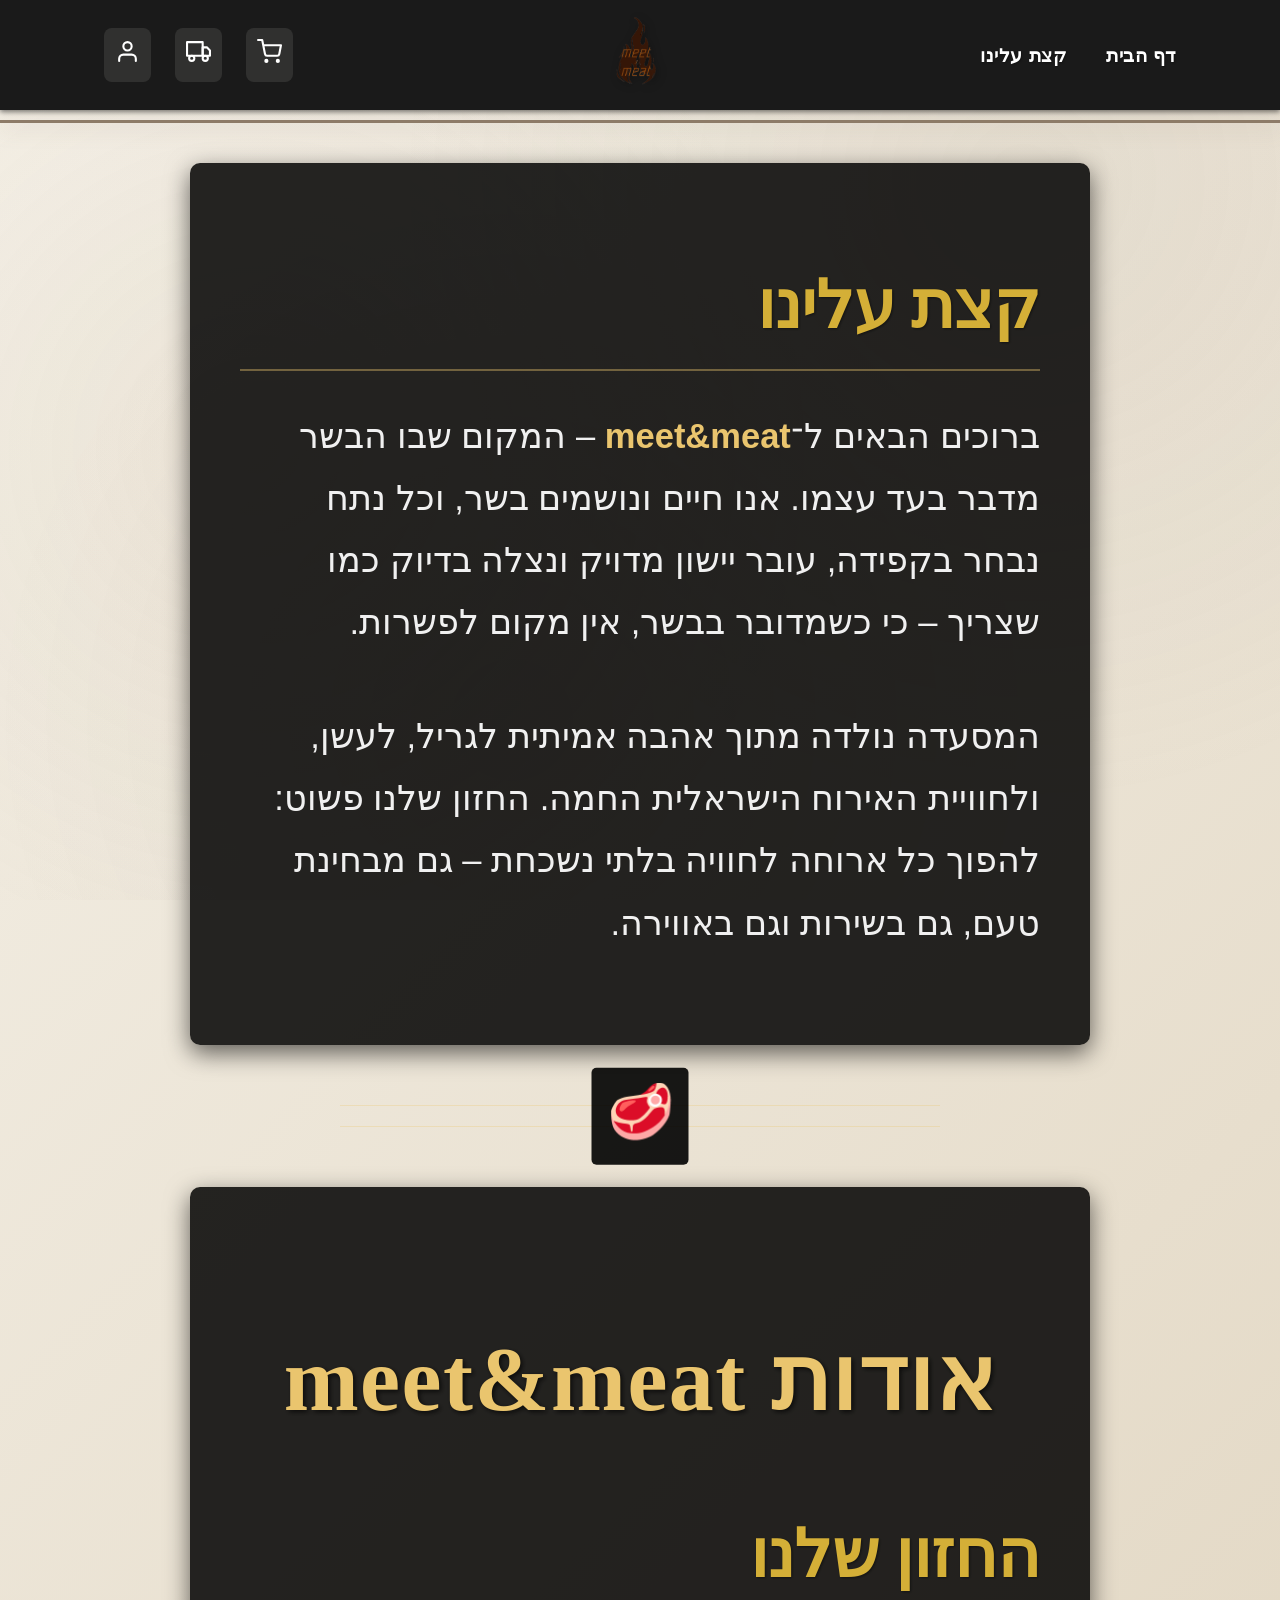
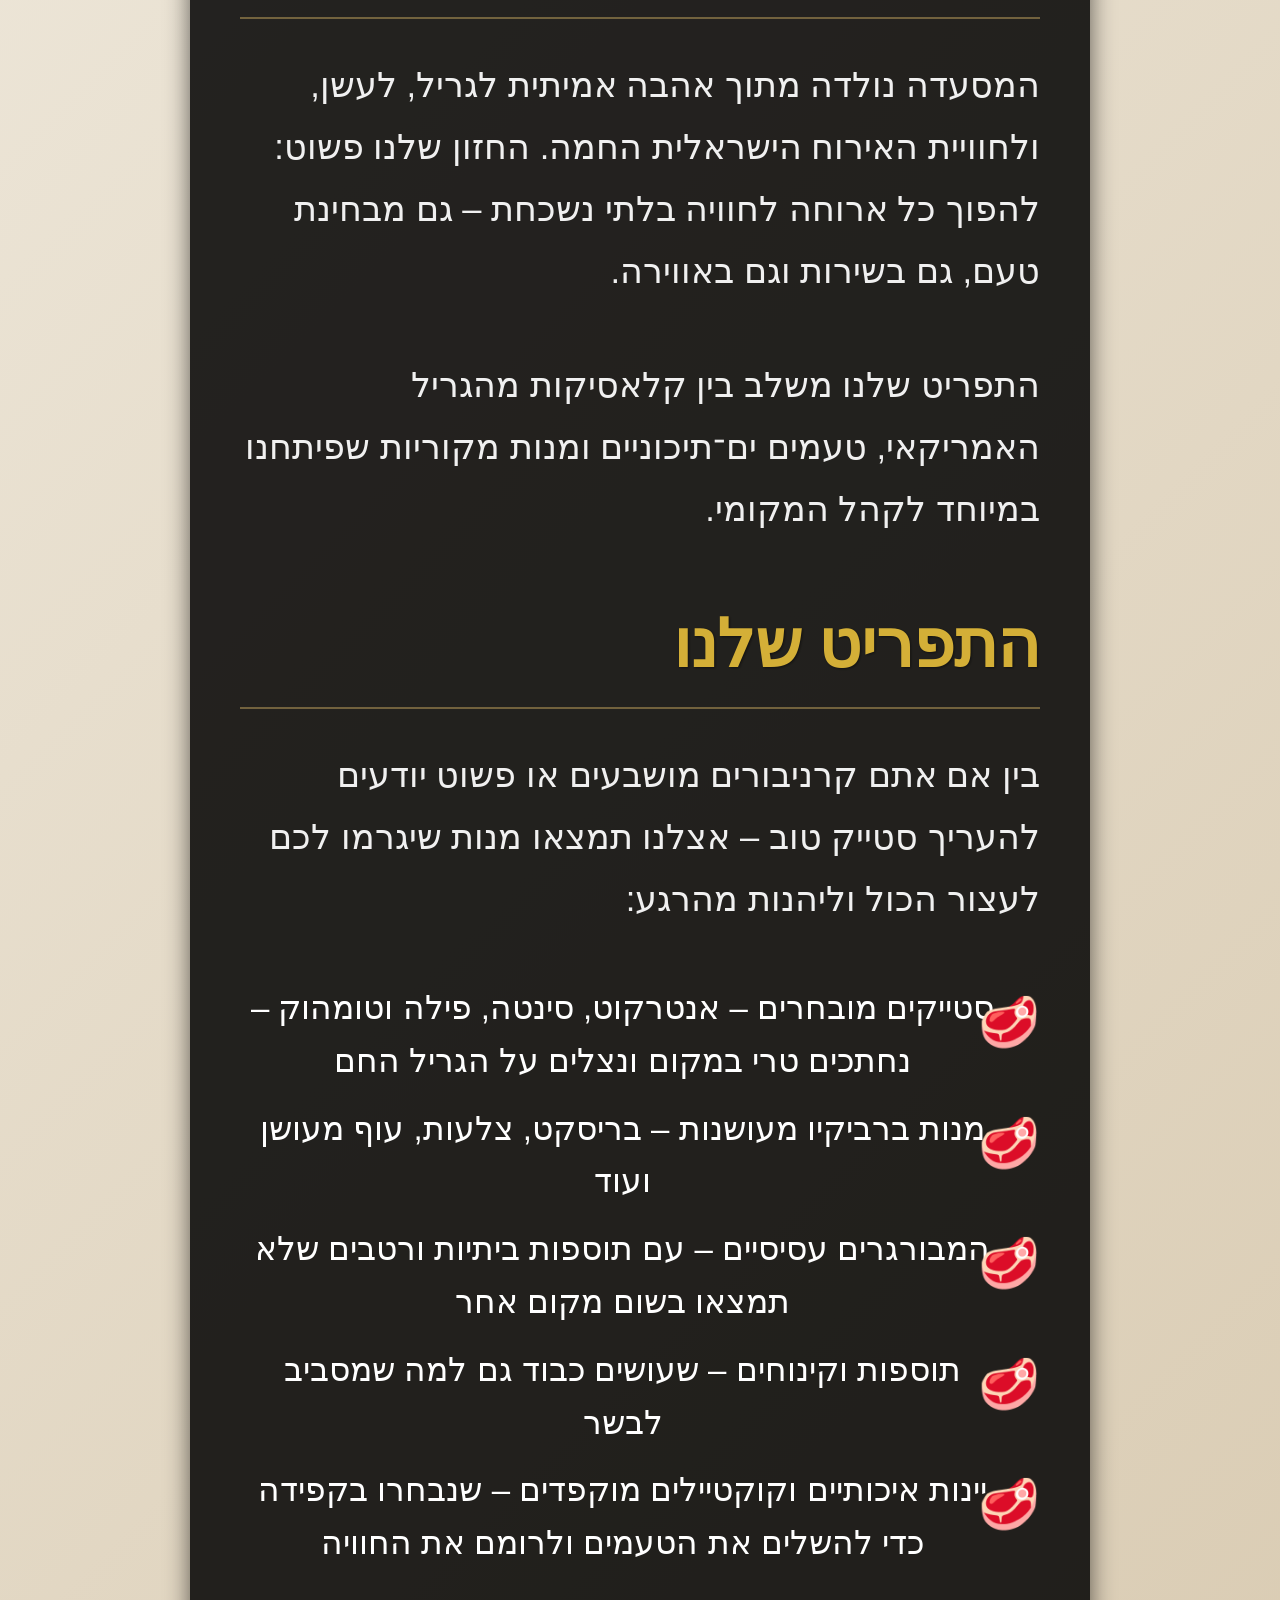
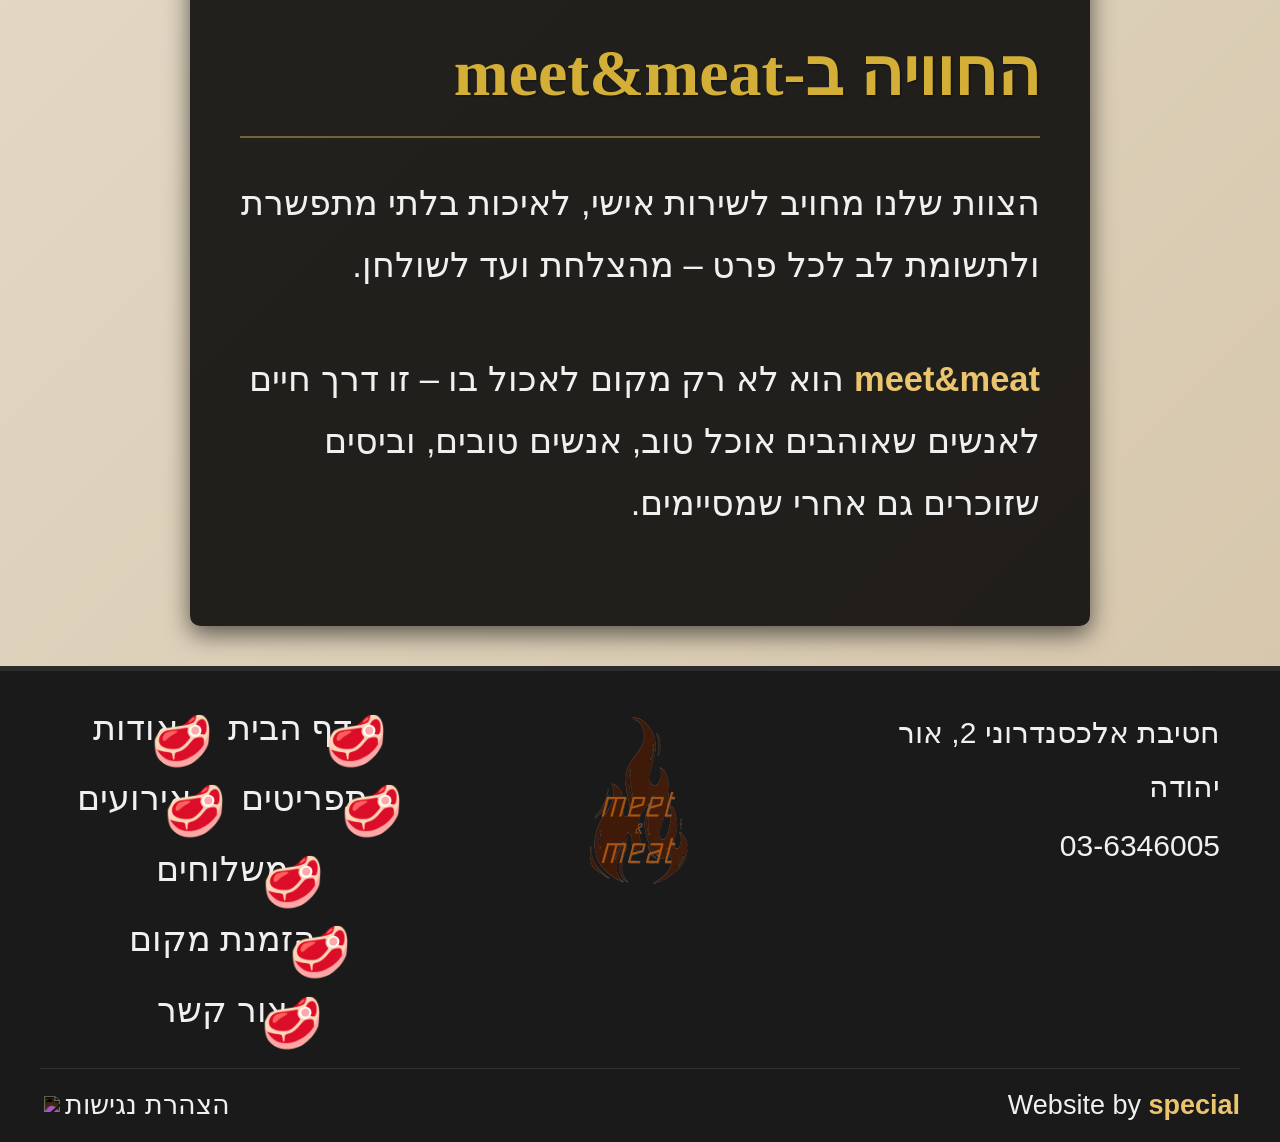
==== commit 68b20bb9: "chani4" ====
--- a/html/About1.html
+++ b/html/About1.html
@@ -5,7 +5,9 @@
 <head>
     <meta charset="UTF-8">
     <title>אודות</title>
-    <link rel="stylesheet" href="../CSS/oved_bakfar_style.css">
+    <link rel="stylesheet" href="../CSS/css.css">
+                    <link rel="stylesheet" href="../CSS/oved_bakfar_style.css">
+
 
 </head>
 
--- a/CSS/css.css
+++ b/CSS/css.css
@@ -0,0 +1,625 @@
+
+/* כללי גוף הדף הכללי - מוגדר פעם אחת בלבד */
+body {
+  font-family: Arial, Helvetica, sans-serif;
+  margin: 0;
+  direction: rtl;
+  background-image: url(../image/screen2.png); /* הרקע הקיים */
+  background-size: cover; /* מכסה את כל השטח */
+  background-attachment: fixed; /* שהרקע לא יזוז בגלילה */
+  background-color: #121212; /* צבע גיבוי לרקע */
+  color: #f0f0f0; /* צבע טקסט כללי בהיר */
+  line-height: 1.6;
+}
+
+/* --- עיצובי סרגל הניווט (Header) --- */
+.header {
+  position: fixed; /* קבוע בראש הדף */
+  top: 0; /* מיושר לראש הדף */
+  width: 100%; /* רוחב מלא */
+  background-color: #1a1a1a; /* צבע רקע כהה (כמו בתמונה) */
+  color: white;
+  z-index: 1000; /* וודא שהוא מעל שאר התוכן */
+  padding: 10px 0; /* ריווח פנימי עליון ותחתון */
+  box-shadow: 0 2px 5px rgba(0,0,0,0.5); /* צל עדין */
+  display: flex; /* כדי ליישר את התוכן בתוכו */
+  justify-content: center; /* יישור מרכזי של ה-nav_header */
+  align-items: center;
+  height: 110px; /* גובה קבוע, חשוב ל-padding-top של ה-body */
+  box-sizing: border-box; /* וודא שהpadding כלול בגובה */
+}
+
+.nav_header {
+  display: flex;
+  justify-content: space-between;
+  align-items: center;
+  width: 100%;
+  max-width: 1200px; /* הגבלת רוחב התוכן של הסרגל */
+  padding: 0 20px; /* ריווח מהצדדים */
+  box-sizing: border-box;
+}
+
+#rightHead, #leftHead {
+  display: flex;
+  align-items: center;
+  gap: 20px; /* רווח בין אלמנטים */
+}
+
+#homepaper a {
+  color: white;
+  text-decoration: none;
+  font-size: 1.1em;
+  transition: color 0.2s;
+}
+
+#homepaper a:hover {
+  color: #eac56e;
+}
+
+#leftHead #icon img {
+  width: 25px; /* גודל אייקונים */
+  height: 25px;
+  filter: invert(1); /* הופך אייקונים שחורים ללבנים */
+  cursor: pointer;
+  transition: transform 0.2s;
+}
+
+#leftHead #icon img:hover {
+  transform: scale(1.1);
+}
+
+/* לוגו בתוך הכותרת */
+.header img {
+  width: 80px;
+  height: 110px;
+  object-fit: contain;
+}
+
+
+/* --- עיצובי המודל (חלון קופץ) וטפסים --- */
+.modal-backdrop {
+  position: fixed;
+  inset: 0;
+  background: rgba(0, 0, 0, 0.45);
+  display: flex;
+  align-items: center;
+  justify-content: center;
+  z-index: 9999;
+}
+
+.newh2 {
+  text-align: center;
+}
+
+.modal {
+  background: #8e511c;
+  border-radius: 8px;
+  max-width: 380px;
+  width: 90%;
+  padding: 24px;
+  box-shadow: 0 4px 12px rgba(0, 0, 0, 0.25);
+  position: relative;
+}
+
+.modal h2 {
+  margin-top: 0;
+  font-size: 1.4rem;
+  text-align: center;
+}
+
+.modal button {
+  width: 100%;
+  padding: 10px 0;
+  margin-top: 12px;
+  font-size: 1rem;
+  border: none;
+  border-radius: 6px;
+  cursor: pointer;
+  transition: background .2s;
+}
+
+.primary {
+  background: #eac56e;
+  color: #fff;
+}
+
+.primary:hover {
+  background: #ffffff;
+  color: black;
+}
+
+.secondary {
+  background: #eac56e;
+  color: #fff;
+}
+
+.secondary:hover {
+  background: #fff;
+  color: black;
+}
+
+.enterManager {
+  background: #eac56e;
+  color: #fff;
+}
+
+.enterManager:hover {
+  background: #fff;
+  color: black;
+}
+
+/* כפתור סגירה */
+.close {
+
+  position: absolute;
+  top: 8px;
+  right: 8px;
+  width: auto;
+  padding: 0;
+  margin: 0;
+  font-size: 1.2rem;
+  line-height: 1;
+  background: none;
+  border: none;
+  cursor: pointer;
+  color: #666;
+  width: 32px;
+}
+
+/* טופס הכניסה שמוסתר בהתחלה */
+#loginForm {
+  display: none;
+  margin-top: 20px;
+}
+
+#loginForm input {
+  width: 95%;
+  padding: 8px;
+  margin-top: 8px;
+  border: 1px solid #ccc;
+  border-radius: 4px;
+  font-size: 1rem;
+}
+
+#loginForm .submit {
+  margin-top: 14px;
+  background: #eac56e;
+  color: #fff;
+}
+
+#loginForm .submit:hover {
+  background: #fff;
+}
+
+.new-Pop {
+  position: fixed;
+  flex-direction: column;
+  inset: 0;
+  background: rgba(0, 0, 0, 0.45);
+  display: flex;
+  align-items: center;
+  justify-content: center;
+  z-index: 9999;
+}
+
+.modalNEW {
+  background: #8e511c;
+  border-radius: 8px;
+  max-width: 600px;
+  height: 380px;
+  width: 90%;
+  padding: 24px;
+  box-shadow: 0 4px 12px rgba(0, 0, 0, 0.25);
+  position: relative;
+}
+
+#loginForm input:focus {
+    border-color: #8b0000;
+    outline: none;
+    box-shadow: 0 0 0 3px rgba(139, 0, 0, 0.1);
+}
+
+#loginForm .submit {
+    margin-top: 1.2rem;
+    background: #8b0000;
+    color: #ffffff;
+    border: 1px solid #8b0000;
+}
+
+#loginForm .submit:hover {
+    background: #a01010;
+}
+
+/* מודל חדש גדול */
+.new-Pop {
+    position: fixed;
+    inset: 0;
+    background: rgba(0, 0, 0, 0.6);
+    backdrop-filter: blur(4px);
+    display: flex;
+    flex-direction: column;
+    align-items: center;
+    justify-content: center;
+    z-index: 9999;
+}
+
+.modalNEW {
+    background: #ffffff;
+    border-radius: 12px;
+    max-width: 600px;
+    height: auto;
+    min-height: 400px;
+    width: 90%;
+    padding: 2.5rem;
+    box-shadow: 0 20px 60px rgba(0, 0, 0, 0.15);
+    position: relative;
+    border: 1px solid #e5e5e5;
+}
+
+/* טופס התחברות חדש */
+#loginFormNew input,
+#loginFormNew button {
+
+  width: 100%;
+  box-sizing: border-box;
+}
+
+#loginFormNew input {
+  width: 100%;
+  padding: 8px 10px;
+  font-size: 1rem;
+  border: 1px solid #ccc;
+  border-radius: 4px;
+  margin-bottom: 20px;
+}
+
+#loginFormNew input:last-child {
+  margin-bottom: 0;
+}
+
+/* ריווח פנימי נעים יותר לשדות */
+#loginFormNew input {
+  padding: 8px 10px;
+  font-size: 1rem;
+  border: 1px solid #ccc;
+  border-radius: 4px;
+}
+
+/* סגנון לכפתור (דוגמה) */
+#loginFormNew .submit {
+  padding: 10px 0;
+  background: #eac56e;
+  color: #fff;
+  border: none;
+  border-radius: 6px;
+  cursor: pointer;
+  font-size: 1rem;
+}
+
+/* עיצוב טופס המנהל */
+#manager {
+  display: flex;
+  flex-direction: column;
+  gap: 12px;
+  width: 100%;
+}
+
+/* שדות קלט */
+#manager input {
+  width: 100%;
+  padding: 10px 12px;
+  font-size: 1rem;
+  border: 1px solid #ccc;
+  border-radius: 6px;
+  box-sizing: border-box;
+  background: #fff;
+  text-align: right;
+}
+
+/* כפתור כניסה */
+#manager .submit {
+  width: 100%;
+  padding: 12px 0;
+  background: #eac56e;
+  color: #fff;
+  font-weight: bold;
+  border: none;
+  border-radius: 6px;
+  cursor: pointer;
+  transition: .25s;
+}
+
+#manager .submit:hover {
+  background: #d8bc5e;
+}
+
+.ManagerD1 {
+  position: fixed;
+  inset: 0;
+  background: rgba(0, 0, 0, 0.45);
+  display: flex;
+  align-items: center;
+  justify-content: center;
+  z-index: 9999;
+}
+
+/* --- סגנונות ספציפיים לדף האודות --- */
+body.About_body {
+  font-family: Arial, sans-serif;
+  line-height: 1.6;
+  color: white;
+  padding-top: 120px; /* גובה ההאדר הוא 110px, אז 120px יתן מרווח 10px מהתוכן */
+}
+
+/* סגנון כללי לבלוקים המכילים את התוכן הראשי */
+.about-intro-section,
+.about-content-main {
+  max-width: 900px;
+  margin: 40px auto;
+  background-color: rgba(0, 0, 0, 0.85);
+  border-radius: 10px;
+  box-shadow: 0 8px 25px rgba(0, 0, 0, 0.6);
+  padding: 40px 50px;
+  box-sizing: border-box;
+}
+
+/* כותרת "אודות meet&meat" הראשית (H1) */
+.main-about-title {
+  color: #EAC56E;
+  text-align: center;
+  font-family: 'Georgia', serif;
+  font-size: 3em;
+  margin-bottom: 40px;
+  text-shadow: 2px 2px 5px rgba(0,0,0,0.7);
+  letter-spacing: 1.5px;
+  padding-top: 20px;
+}
+
+/* כותרות סעיפים (H2) */
+.section-title {
+  color: #D4AF37;
+  font-family: 'Georgia', serif;
+  font-size: 2.2em;
+  margin-top: 50px;
+  margin-bottom: 25px;
+  text-align: right;
+  text-shadow: 1px 1px 3px rgba(0,0,0,0.5);
+  border-bottom: 2px solid rgba(234, 197, 110, 0.4);
+  padding-bottom: 10px;
+}
+
+/* פסקאות */
+p {
+  font-family: 'Arial', sans-serif;
+  font-size: 1.15em;
+  margin-bottom: 1.5em;
+  line-height: 1.8;
+  text-align: right;
+  color: #F0F0F0;
+}
+
+/* הדגשות טקסט */
+strong {
+  color: #EAC56E;
+  font-weight: bold;
+}
+
+/* עיצוב רשימות */
+ul {
+  list-style: none;
+  padding: 0;
+  margin-top: 20px;
+}
+
+ul li {
+  font-family: 'Arial', sans-serif;
+  font-size: 1.1em;
+  margin-bottom: 15px;
+  padding-right: 35px;
+  position: relative;
+  line-height: 1.6;
+}
+
+ul li::before {
+  content: '🥩';
+  color: #EAC56E;
+  position: absolute;
+  right: 0;
+  top: 0;
+  font-size: 1.5em;
+}
+
+/* המפריד הויזואלי */
+.divider {
+  text-align: center;
+  margin: 60px auto;
+  position: relative;
+  width: 70%;
+  max-width: 600px;
+  border-top: 1px solid rgba(234, 197, 110, 0.3);
+  border-bottom: 1px solid rgba(234, 197, 110, 0.3);
+  padding: 10px 0;
+}
+
+.divider-icon {
+  position: absolute;
+  top: 50%;
+  left: 50%;
+  transform: translate(-50%, -50%);
+  background-color: rgba(0, 0, 0, 0.9);
+  padding: 5px 15px;
+  border-radius: 5px;
+  color: #EAC56E;
+  font-size: 1.8em;
+}
+
+/* --- עיצוב הפוטר הכללי (תחתית הדף) --- */
+.contact-footer {
+    background-color: #1a1a1a;
+    color: #f0f0f0;
+    padding: 30px 0 15px 0;
+    text-align: center;
+    direction: rtl;
+    font-family: Arial, sans-serif;
+    border-top: 5px solid #2c2c2c;
+}
+
+/* קונטיינר לתוכן הראשי של הפוטר */
+.footer-content {
+    display: flex;
+    justify-content: space-around;
+    align-items: flex-start;
+    max-width: 1200px;
+    margin: 0 auto;
+    padding-bottom: 30px;
+}
+
+/* כל סעיף בפוטר (פרטים, לוגו, קישורים) */
+.footer-section {
+    flex: 1;
+    padding: 0 20px;
+    text-align: center;
+}
+
+/* סעיף פרטי יצירת קשר */
+.footer-section.contact-details {
+    text-align: right;
+    margin-left: auto;
+}
+.footer-section.contact-details p {
+    margin: 5px 0;
+    font-size: 1em;
+}
+
+/* סעיף הלוגו */
+.footer-section.footer-logo {
+    display: flex;
+    justify-content: center;
+    align-items: center;
+    flex-direction: column;
+}
+
+.shuchi-logo {
+    max-width: 180px;
+    height: auto;
+    filter: brightness(1.2);
+}
+
+/* סעיף הקישורים - עכשיו בשורה אחת */
+.footer-section.footer-links {
+    display: flex;
+    justify-content: center;
+    flex-wrap: wrap;
+    gap: 15px;
+    text-align: center;
+    margin: 0 auto;
+    max-width: 700px;
+}
+
+.footer-section.footer-links ul {
+    list-style: none;
+    padding: 0;
+    margin: 0;
+    display: flex;
+    flex-wrap: wrap;
+    justify-content: center;
+    gap: 15px;
+}
+
+.footer-section.footer-links ul li {
+    margin-bottom: 0;
+}
+
+.footer-section.footer-links ul li a {
+    color: #f0f0f0;
+    text-decoration: none;
+    font-size: 1.05em;
+    transition: color 0.2s ease-in-out;
+    white-space: nowrap;
+}
+
+.footer-section.footer-links ul li a:hover {
+    color: #eac56e;
+}
+
+/* החלק התחתון של הפוטר (Website by, נגישות) */
+.footer-bottom {
+    border-top: 1px solid rgba(255, 255, 255, 0.1);
+    padding-top: 15px;
+    display: flex;
+    justify-content: space-between;
+    align-items: center;
+    max-width: 1200px;
+    margin: 0 auto;
+    font-size: 0.9em;
+}
+
+.website-by .special-text {
+    font-weight: bold;
+    color: #eac56e;
+}
+
+.accessibility-statement {
+    display: flex;
+    align-items: center;
+    gap: 5px;
+}
+
+.accessibility-icon {
+    width: 20px;
+    height: 20px;
+    filter: invert(1);
+}
+
+/* רספונסיביות - להתאמה למסכים קטנים */
+@media (max-width: 768px) {
+    .footer-content {
+        flex-direction: column;
+        align-items: center;
+    }
+
+    .footer-section {
+        margin-bottom: 20px;
+        padding: 0;
+    }
+
+    .footer-section.contact-details,
+    .footer-section.footer-links {
+        text-align: center;
+        margin-left: 0;
+        margin-right: 0;
+    }
+
+    .footer-section.footer-links ul {
+        flex-direction: column;
+        gap: 5px;
+    }
+
+    .footer-section.footer-links ul li {
+        margin-bottom: 5px;
+    }
+
+    .footer-bottom {
+        flex-direction: column;
+        gap: 10px;
+    }
+
+    /* עיצוב עבור הקונטיינר של אייקון המשתמש ושם המשתמש */
+#userDisplay {
+    display: flex;
+    align-items: center; /* מיישר את הפריטים (אייקון ושם) למרכז אנכית */
+}
+
+/* עיצוב עבור שם המשתמש */
+#usernameDisplay {
+    margin-right: 5px;   /* רווח מימין לאייקון המשתמש (בעברית) */
+    color: black;        /* צבע הטקסט - תוכל לשנות לצבע שמתאים לעיצוב שלך */
+    font-weight: bold;   /* עובי הגופן */
+    /* font-size: 1.1em;  אם תרצה גודל גופן ספציפי, בטל את ההערה */
+}
+
+/* אופציונלי: שינוי סמן העכבר כאשר מרחפים מעל אזור המשתמש (נותן אינדיקציה שניתן ללחוץ) */
+#userDisplay:hover {
+    cursor: pointer;
+}
+}
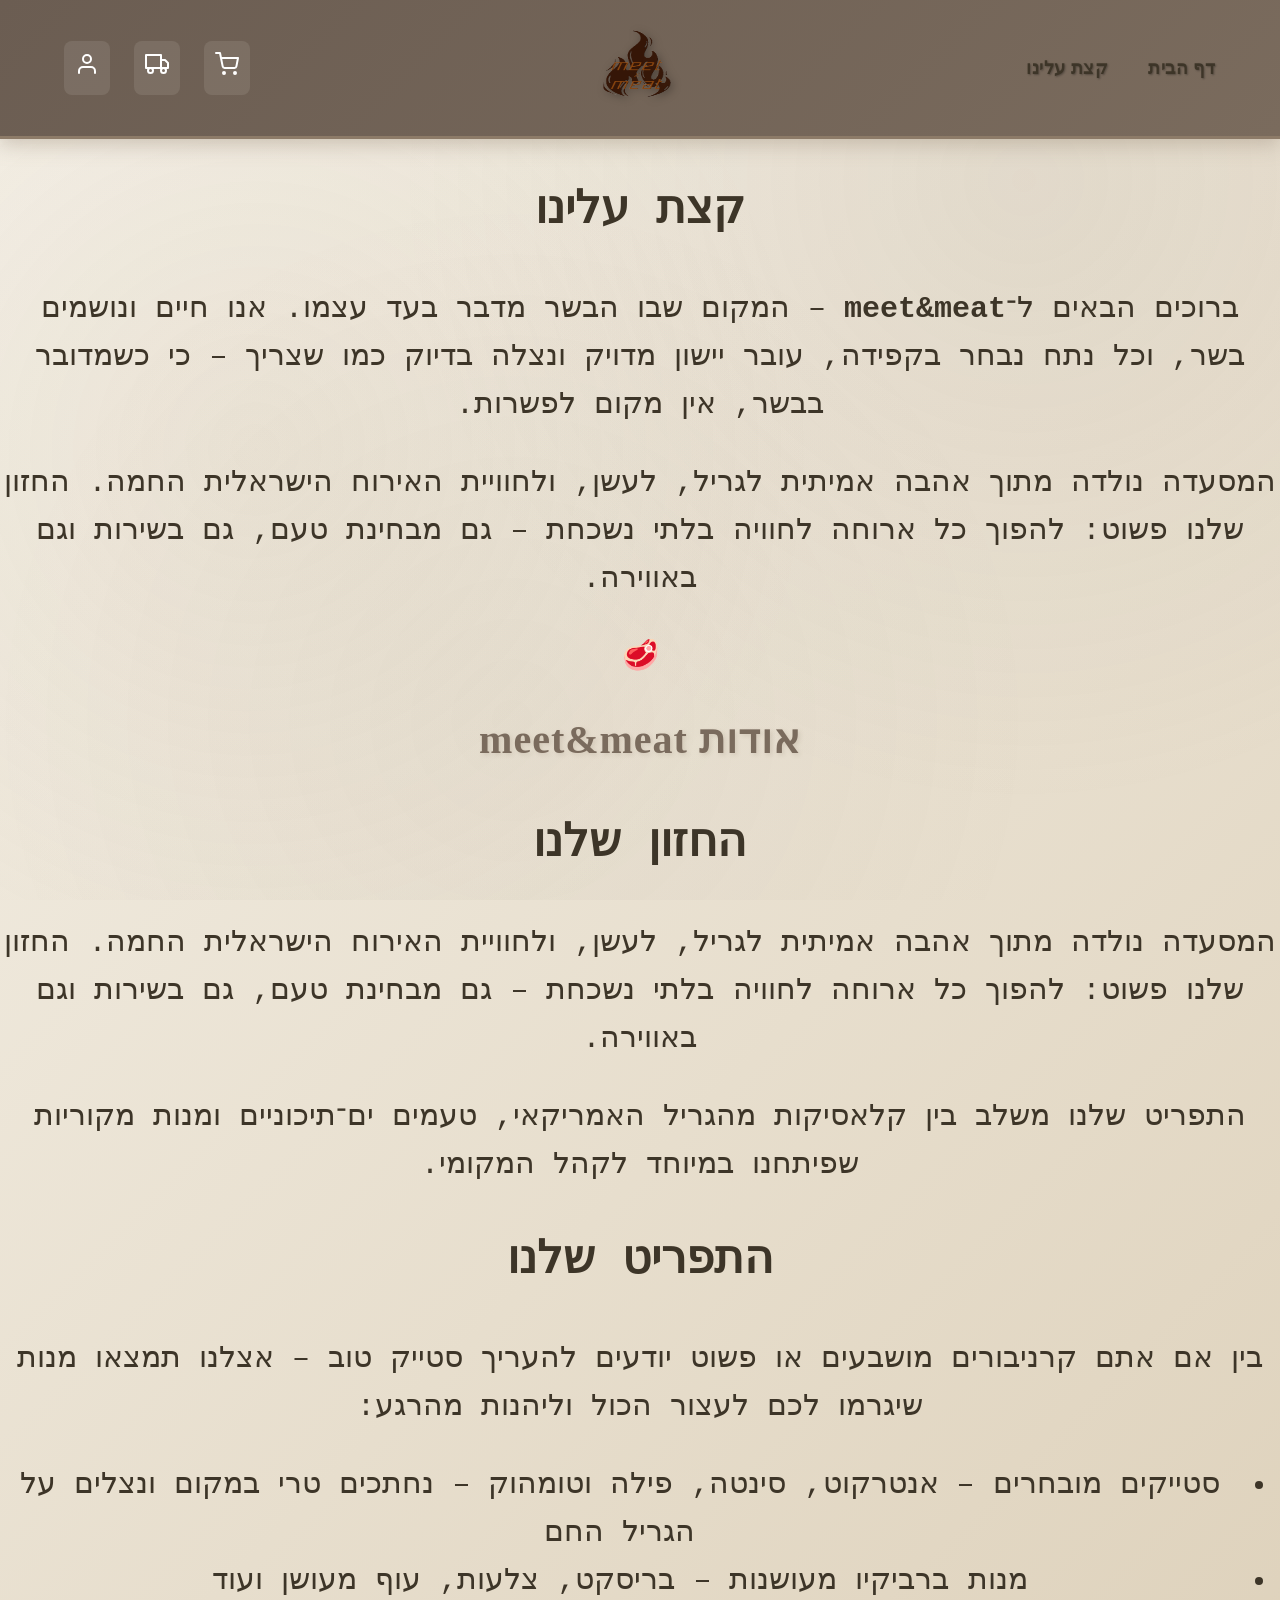
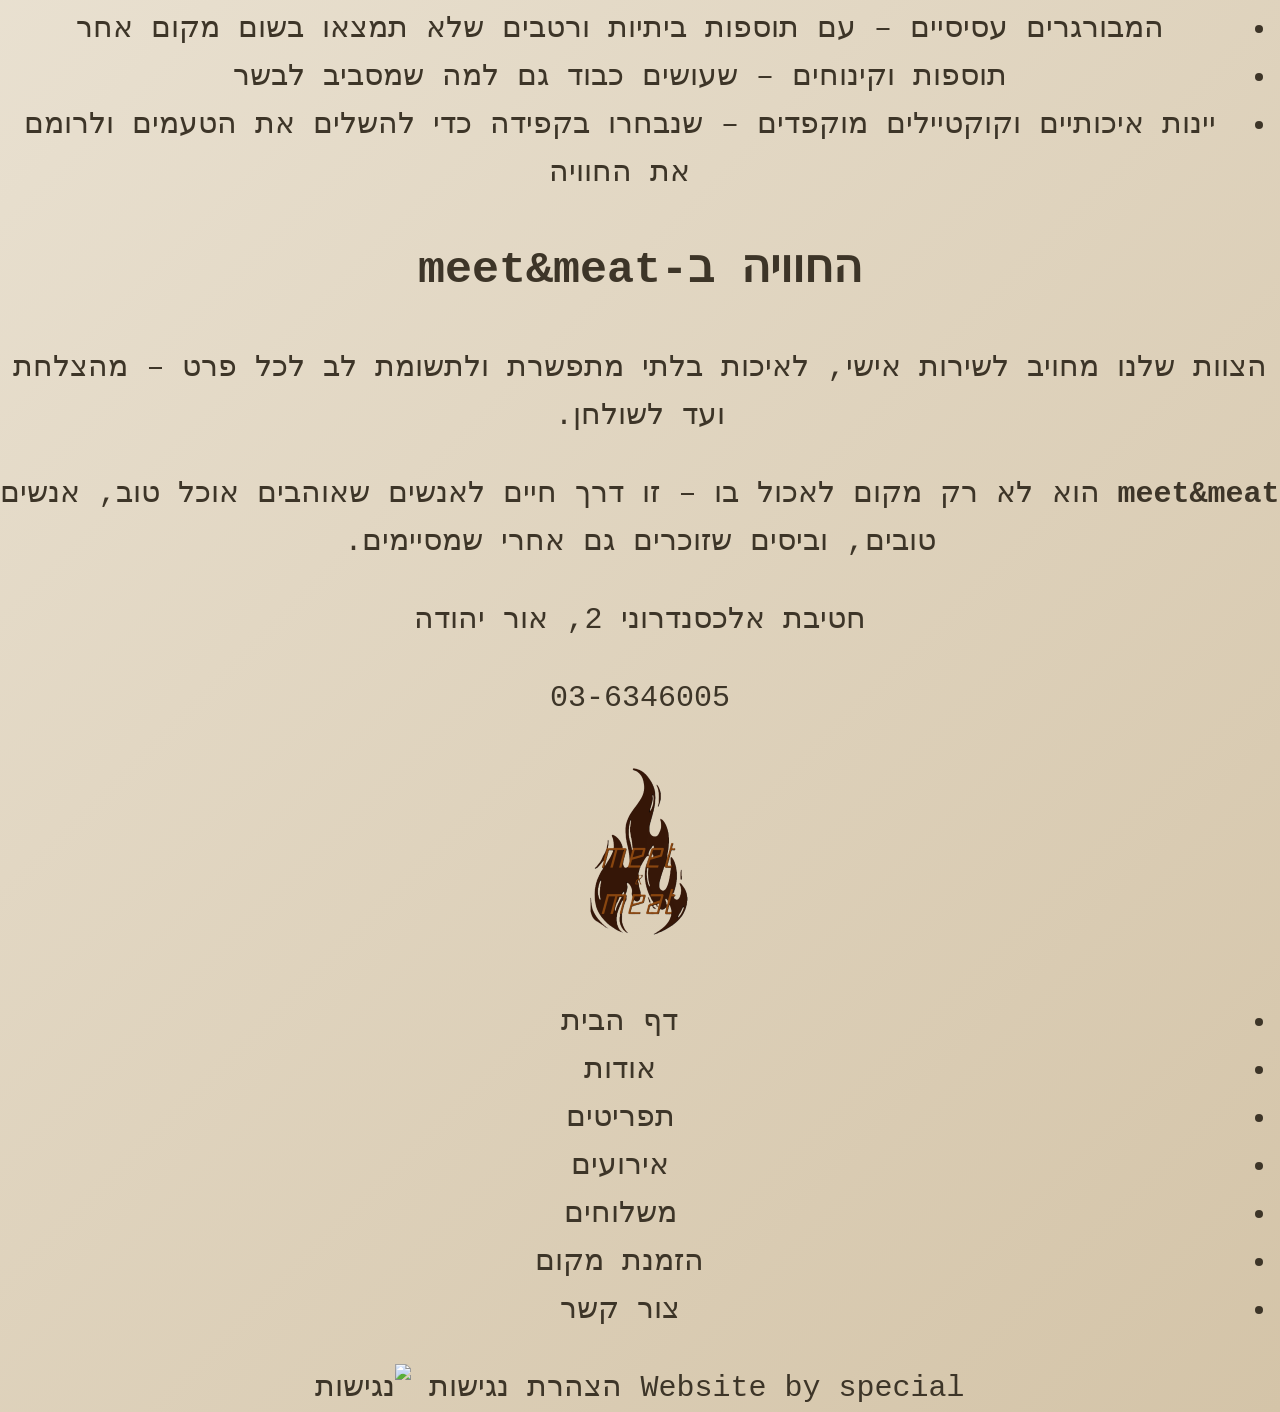
==== commit bda9903a: "A" ====
--- a/html/About1.html
+++ b/html/About1.html
@@ -5,7 +5,6 @@
 <head>
     <meta charset="UTF-8">
     <title>אודות</title>
-    <link rel="stylesheet" href="../CSS/css.css">
                     <link rel="stylesheet" href="../CSS/oved_bakfar_style.css">
 
 
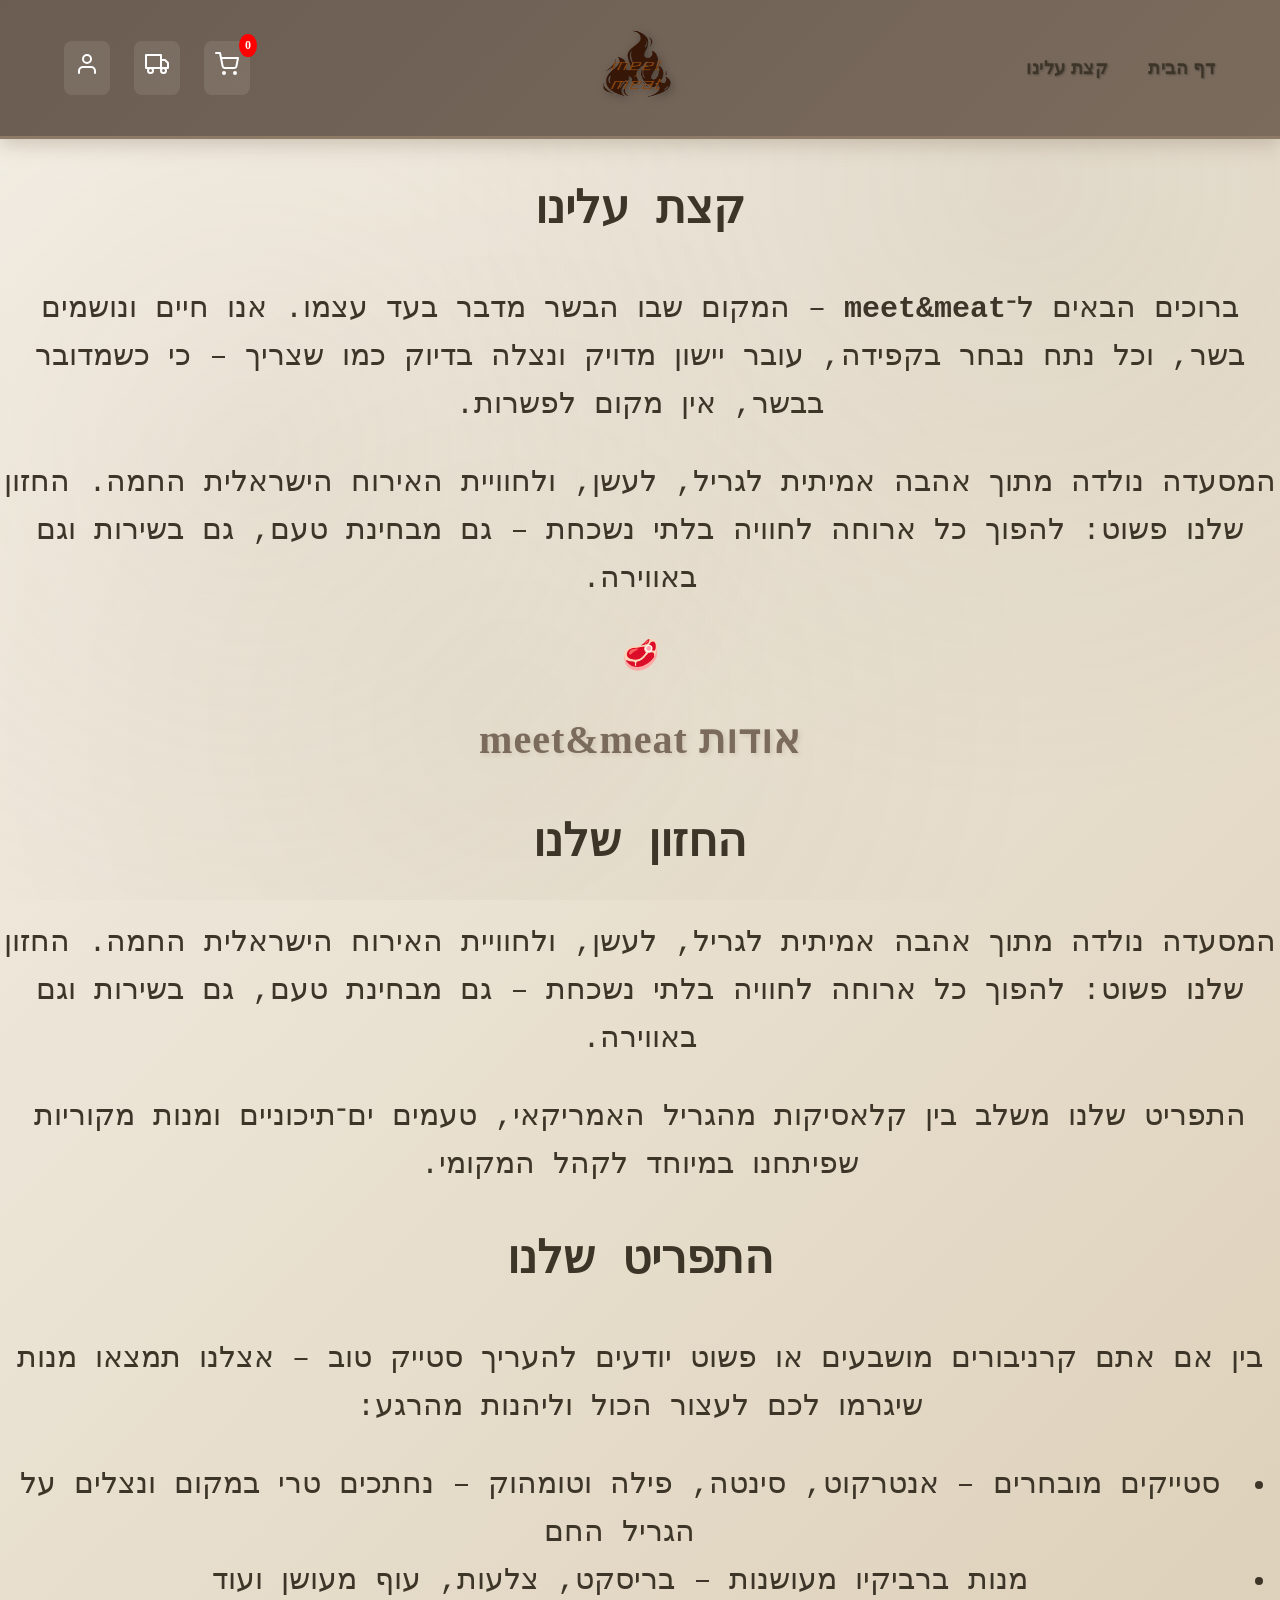
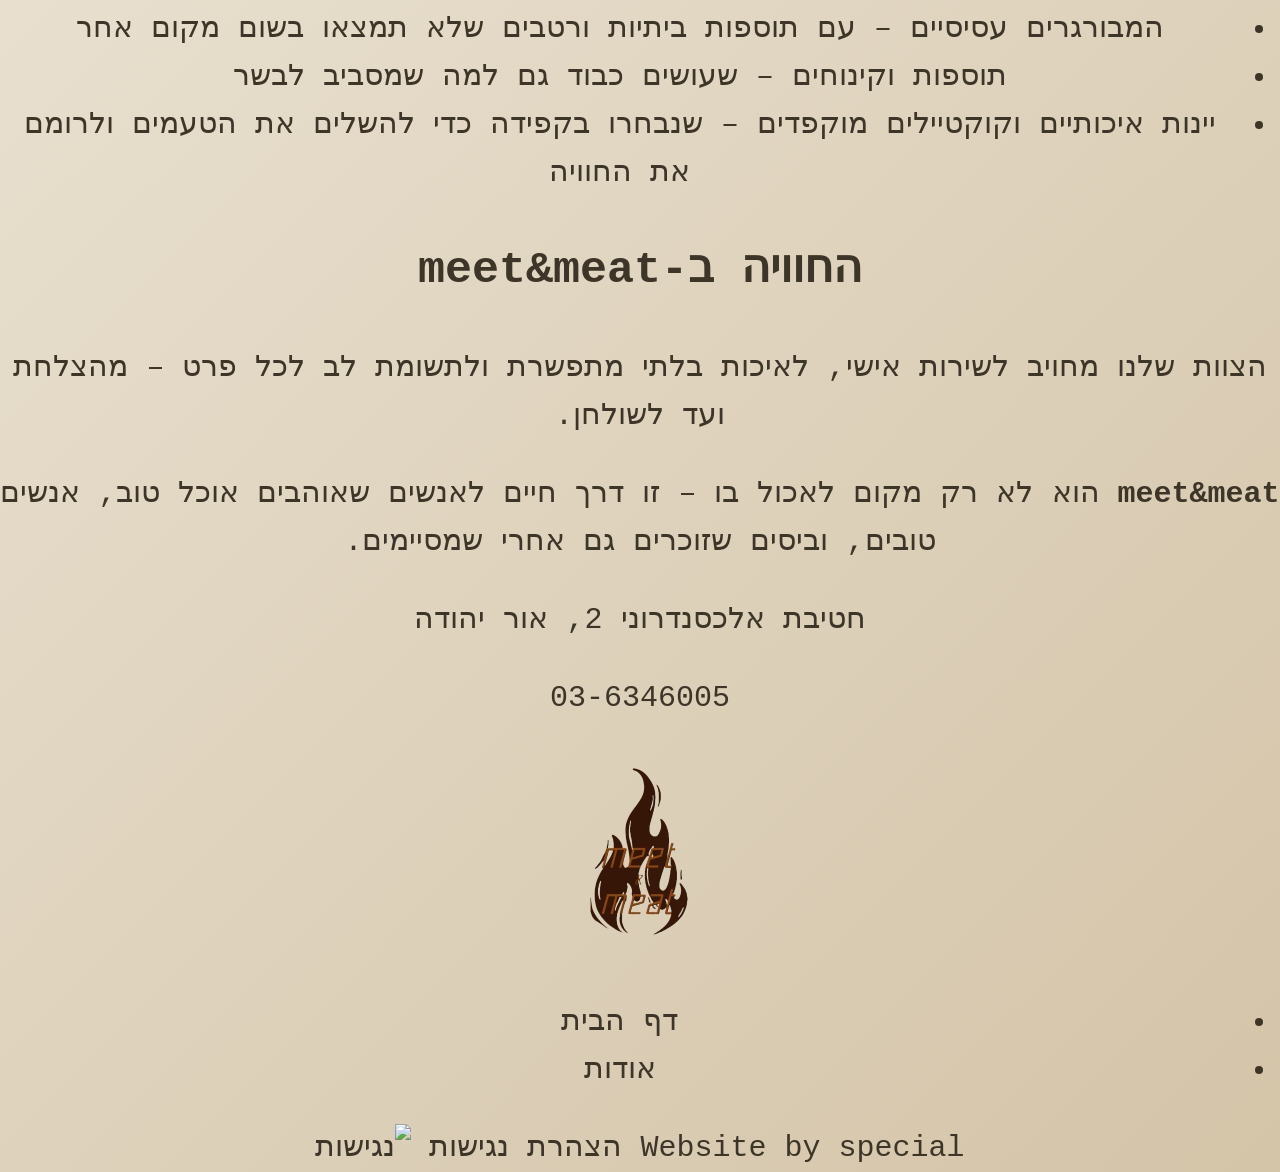
==== commit 6b919ea0: "chani5" ====
--- a/html/About1.html
+++ b/html/About1.html
@@ -1,17 +1,16 @@
-
-
 <!DOCTYPE html>
 <html lang="he" dir="rtl">
+
 <head>
     <meta charset="UTF-8">
     <title>אודות</title>
-                    <link rel="stylesheet" href="../CSS/oved_bakfar_style.css">
+    <link rel="stylesheet" href="../CSS/oved_bakfar_style.css">
 
 
 </head>
 
 <body class="About_body" id="AboutB">
-         <header>
+    <header>
         <div class="header">
 
             <div class="nav_header">
@@ -23,8 +22,14 @@
                 <div><img src="../image/לוגו בלי רקע צבע טוב.png" width="80px" height="110px"></div>
                 <div id="leftHead">
 
-                    
-                    <div id="icon"><a href="../HTML/cart.html"><img src="../image/shopping-cart.svg"></a></div>
+
+                      <div id="icon">
+                        <a href="../HTML/cart.html">
+                            <img src="../image/shopping-cart.svg" class="cart-image">
+                            <span id="cart-count">0</span>
+                        </a>
+                    </div>
+
                     <div id="icon" class="icont"><img src="../image/truck.svg"></div>
                     <div id="userHeader">
                         <div id="icon"><a href="../html/orders.html"></a><img src="../image/user.svg"></div>
@@ -36,73 +41,76 @@
         </div>
     </header>
 
-   
-<div id="chchchc">
-    <section class="about-intro-section">
-        <h2 class="section-title">קצת עלינו</h2>
-        <p>ברוכים הבאים ל־<strong>meet&meat</strong> – המקום שבו הבשר מדבר בעד עצמו. אנו חיים ונושמים בשר, וכל נתח נבחר בקפידה, עובר יישון מדויק ונצלה בדיוק כמו שצריך – כי כשמדובר בבשר, אין מקום לפשרות.</p>
-        <p>המסעדה נולדה מתוך אהבה אמיתית לגריל, לעשן, ולחוויית האירוח הישראלית החמה. החזון שלנו פשוט: להפוך כל ארוחה לחוויה בלתי נשכחת – גם מבחינת טעם, גם בשירות וגם באווירה.</p>
-    </section>
 
-    <div class="divider">
-        <span class="divider-icon">🥩</span>
-    </div>
-
-    <main class="about-content-main">
-        <h1 class="main-about-title">אודות meet&meat</h1>
-
-        <section class="content-section">
-            <h2 class="section-title">החזון שלנו</h2>
-            <p>המסעדה נולדה מתוך אהבה אמיתית לגריל, לעשן, ולחוויית האירוח הישראלית החמה. החזון שלנו פשוט: להפוך כל ארוחה לחוויה בלתי נשכחת – גם מבחינת טעם, גם בשירות וגם באווירה.</p>
-            <p>התפריט שלנו משלב בין קלאסיקות מהגריל האמריקאי, טעמים ים־תיכוניים ומנות מקוריות שפיתחנו במיוחד לקהל המקומי.</p>
+    <div id="chchchc">
+        <section class="about-intro-section">
+            <h2 class="section-title">קצת עלינו</h2>
+            <p>ברוכים הבאים ל־<strong>meet&meat</strong> – המקום שבו הבשר מדבר בעד עצמו. אנו חיים ונושמים בשר, וכל נתח
+                נבחר בקפידה, עובר יישון מדויק ונצלה בדיוק כמו שצריך – כי כשמדובר בבשר, אין מקום לפשרות.</p>
+            <p>המסעדה נולדה מתוך אהבה אמיתית לגריל, לעשן, ולחוויית האירוח הישראלית החמה. החזון שלנו פשוט: להפוך כל ארוחה
+                לחוויה בלתי נשכחת – גם מבחינת טעם, גם בשירות וגם באווירה.</p>
         </section>
 
-        <section class="content-section">
-            <h2 class="section-title">התפריט שלנו</h2>
-            <p>בין אם אתם קרניבורים מושבעים או פשוט יודעים להעריך סטייק טוב – אצלנו תמצאו מנות שיגרמו לכם לעצור הכול וליהנות מהרגע:</p>
-            <ul>
-                <li>סטייקים מובחרים – אנטרקוט, סינטה, פילה וטומהוק – נחתכים טרי במקום ונצלים על הגריל החם</li>
-                <li>מנות ברביקיו מעושנות – בריסקט, צלעות, עוף מעושן ועוד</li>
-                <li>המבורגרים עסיסיים – עם תוספות ביתיות ורטבים שלא תמצאו בשום מקום אחר</li>
-                <li>תוספות וקינוחים – שעושים כבוד גם למה שמסביב לבשר</li>
-                <li>יינות איכותיים וקוקטיילים מוקפדים – שנבחרו בקפידה כדי להשלים את הטעמים ולרומם את החוויה</li>
-            </ul>
-        </section>
+        <div class="divider">
+            <span class="divider-icon">🥩</span>
+        </div>
 
-        <section class="content-section">
-            <h2 class="section-title">החוויה ב-meet&meat</h2>
-            <p>הצוות שלנו מחויב לשירות אישי, לאיכות בלתי מתפשרת ולתשומת לב לכל פרט – מהצלחת ועד לשולחן.</p>
-            <p><strong>meet&meat</strong> הוא לא רק מקום לאכול בו – זו דרך חיים לאנשים שאוהבים אוכל טוב, אנשים טובים, וביסים שזוכרים גם אחרי שמסיימים.</p>
-        </section>
-    </main>
+        <main class="about-content-main">
+            <h1 class="main-about-title">אודות meet&meat</h1>
 
-    <footer class="contact-footer">
-        <div class="footer-content">
-            <div class="footer-section contact-details">
-                <p>חטיבת אלכסנדרוני 2, אור יהודה</p>
-                <p>03-6346005</p>
+            <section class="content-section">
+                <h2 class="section-title">החזון שלנו</h2>
+                <p>המסעדה נולדה מתוך אהבה אמיתית לגריל, לעשן, ולחוויית האירוח הישראלית החמה. החזון שלנו פשוט: להפוך כל
+                    ארוחה לחוויה בלתי נשכחת – גם מבחינת טעם, גם בשירות וגם באווירה.</p>
+                <p>התפריט שלנו משלב בין קלאסיקות מהגריל האמריקאי, טעמים ים־תיכוניים ומנות מקוריות שפיתחנו במיוחד לקהל
+                    המקומי.</p>
+            </section>
+
+            <section class="content-section">
+                <h2 class="section-title">התפריט שלנו</h2>
+                <p>בין אם אתם קרניבורים מושבעים או פשוט יודעים להעריך סטייק טוב – אצלנו תמצאו מנות שיגרמו לכם לעצור הכול
+                    וליהנות מהרגע:</p>
+                <ul>
+                    <li>סטייקים מובחרים – אנטרקוט, סינטה, פילה וטומהוק – נחתכים טרי במקום ונצלים על הגריל החם</li>
+                    <li>מנות ברביקיו מעושנות – בריסקט, צלעות, עוף מעושן ועוד</li>
+                    <li>המבורגרים עסיסיים – עם תוספות ביתיות ורטבים שלא תמצאו בשום מקום אחר</li>
+                    <li>תוספות וקינוחים – שעושים כבוד גם למה שמסביב לבשר</li>
+                    <li>יינות איכותיים וקוקטיילים מוקפדים – שנבחרו בקפידה כדי להשלים את הטעמים ולרומם את החוויה</li>
+                </ul>
+            </section>
+
+            <section class="content-section">
+                <h2 class="section-title">החוויה ב-meet&meat</h2>
+                <p>הצוות שלנו מחויב לשירות אישי, לאיכות בלתי מתפשרת ולתשומת לב לכל פרט – מהצלחת ועד לשולחן.</p>
+                <p><strong>meet&meat</strong> הוא לא רק מקום לאכול בו – זו דרך חיים לאנשים שאוהבים אוכל טוב, אנשים
+                    טובים, וביסים שזוכרים גם אחרי שמסיימים.</p>
+            </section>
+        </main>
+
+        <footer class="contact-footer">
+            <div class="footer-content">
+                <div class="footer-section contact-details">
+                    <p>חטיבת אלכסנדרוני 2, אור יהודה</p>
+                    <p>03-6346005</p>
+                </div>
+                <div class="footer-section footer-logo">
+                    <img src="../image/לוגו בלי רקע צבע טוב.png" alt="לוגו המסעדה - אצל שוכי במטבח" class="shuchi-logo">
+                </div>
+                <div class="footer-section footer-links">
+                    <ul>
+                        <li><a href="Main.html">דף הבית</a></li>
+                        <li><a href="About1.html">אודות</a></li>
+                    </ul>
+                </div>
             </div>
-            <div class="footer-section footer-logo">
-                <img src="../image/לוגו בלי רקע צבע טוב.png" alt="לוגו המסעדה - אצל שוכי במטבח" class="shuchi-logo">
-                </div>
-            <div class="footer-section footer-links">
-                <ul>
-                    <li><a href="#">דף הבית</a></li>
-                    <li><a href="#">אודות</a></li>
-                    <li><a href="#">תפריטים</a></li>
-                    <li><a href="#">אירועים</a></li>
-                    <li><a href="#">משלוחים</a></li>
-                    <li><a href="#">הזמנת מקום</a></li>
-                    <li><a href="#">צור קשר</a></li>
-                </ul>
+            <div class="footer-bottom">
+                <span class="website-by">Website by <span class="special-text">special</span></span>
+                <span class="accessibility-statement">הצהרת נגישות <img src="../image/accessibility-icon.png"
+                        alt="נגישות" class="accessibility-icon"></span>
             </div>
-        </div>
-        <div class="footer-bottom">
-            <span class="website-by">Website by <span class="special-text">special</span></span>
-            <span class="accessibility-statement">הצהרת נגישות <img src="../image/accessibility-icon.png" alt="נגישות" class="accessibility-icon"></span>
-            </div>
-    </footer>
+        </footer>
     </div>
 
 </body>
+
 </html>
--- a/CSS/oved_bakfar_style.css
+++ b/CSS/oved_bakfar_style.css
@@ -1,15 +1,4 @@
 /* עיצוב בהשראת "עובד בכפר" - צבעי אבן וחום טבעיים */
-
-/* צבעי בסיס:
-   --stone-light: #D4C4A8 (אבן בהירה)
-   --stone-medium: #B8A082 (אבן בינונית)
-   --stone-dark: #8D7B68 (אבן כהה)
-   --earth-brown: #7A6B5D (חום אדמה)
-   --warm-brown: #6B5D52 (חום חם)
-   --accent-orange: #C4915C (כתום חם)
-   --cream: #F5F1E8 (קרם)
-   --dark-text: #3D3528 (טקסט כהה)
-*/
 
 :root {
     --stone-light: #D4C4A8;
@@ -1093,3 +1082,14 @@
 }
 
 
+#cart-count {
+  position: absolute;
+  top: -8px;
+  right: -8px;
+  background: red;
+  color: white;
+  font-size: 12px;
+  font-weight: bold;
+  padding: 2px 6px;
+  border-radius: 50%;
+}
